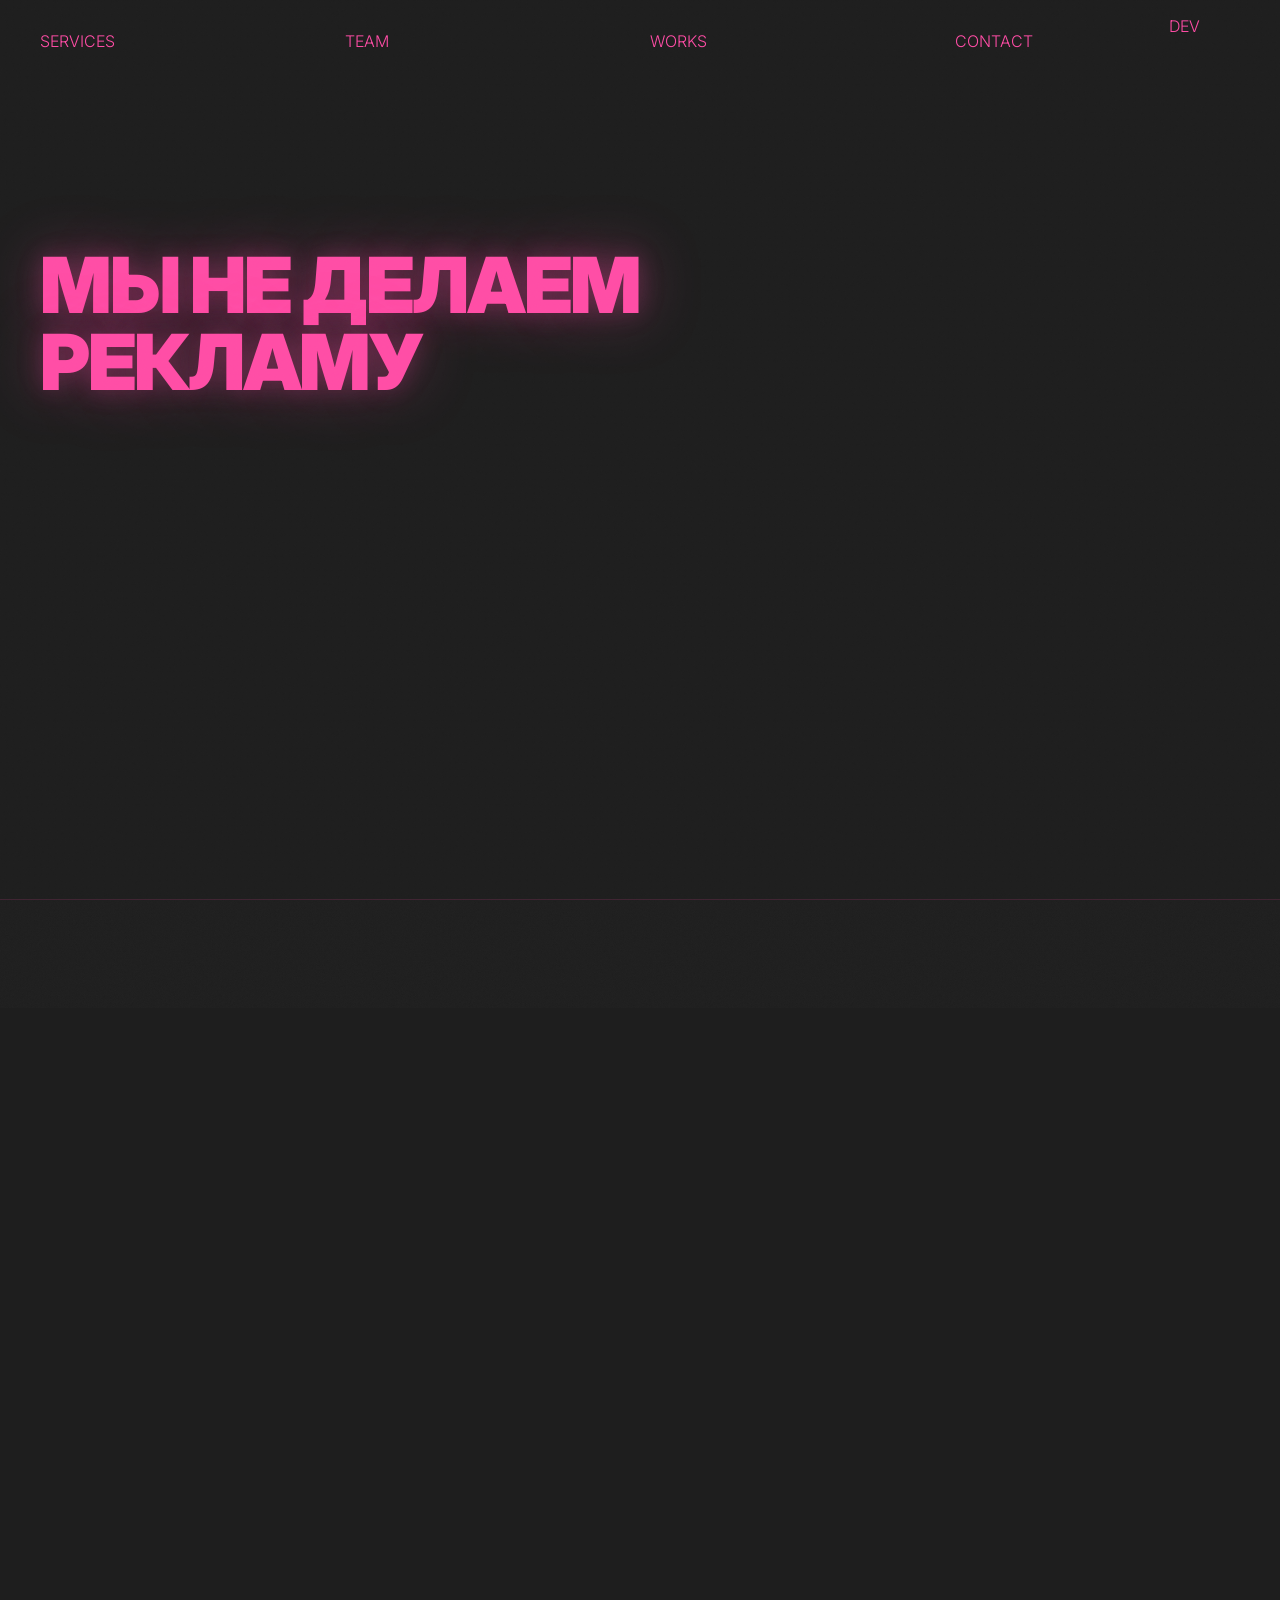
==== landing_ver1.html @ 3975110a "Create landing_ver1.html" ====
<!DOCTYPE html><html lang="ru"><head><meta charset="UTF-8"><meta name="viewport" content="width=device-width,initial-scale=1"><title>Студия — стратегия и креатив</title><link href="https://fonts.googleapis.com/css2?family=Inter:wght@300;400;500;600;700;800;900&display=swap&subset=cyrillic" rel="stylesheet"><style>*,:before,:after{box-sizing:border-box;margin:0;padding:0}:root{--bg:#1e1e1e;--text:#ff4da6;--muted3:rgba(255,77,166,.4);--line:rgba(255,77,166,.15);--glow:0 0 24px rgba(255,77,166,.25),0 0 60px rgba(255,77,166,.35);--g:20px;--fx:40px;--ft:64px;--fb:28px;--nt:20px;--nh:44px;--ease:cubic-bezier(.22,1,.36,1);--ease-soft:cubic-bezier(.16,1,.3,1);--sec:transform .7s var(--ease);--tr-reveal:opacity .5s ease,transform .8s var(--ease-soft);--tr-fade:opacity .24s ease,visibility .24s ease;--font-ui:300 12pt/1.2 Inter,sans-serif;--font-card-title:800 24px/1.2 Inter,sans-serif;--font-case-title:800 24px/1.2 Inter,sans-serif;--font-copy:300 12pt/1.2 Inter,sans-serif;--font-copy-small:300 10pt/1.2 Inter,sans-serif;--font-section:900 63px/1 Inter,sans-serif;--font-hero:900 58pt/1 Inter,sans-serif;--panel-pad-x:16px;--panel-pad-y:16px;--case-cta-gap:12px;--title-copy-gap:20px;--eyebrow-title-gap:10px;--master-top:120px}html,body{height:100%;background:var(--bg);color:var(--text);font-family:Inter,sans-serif;letter-spacing:-.01em;user-select:none;overflow:hidden;position:relative}a,button{color:inherit}button{cursor:pointer;appearance:none;-webkit-appearance:none;background:none;border:0;outline:0}button:focus,button:focus-visible,button::-moz-focus-inner{outline:0;border:0}body:before,body:after{content:"";position:fixed;inset:-12%;pointer-events:none}body:before{z-index:1;opacity:.2;mix-blend-mode:soft-light;background:url("data:image/svg+xml,%3Csvg xmlns='http://www.w3.org/2000/svg' width='320' height='320'%3E%3Cfilter id='n'%3E%3CfeTurbulence type='fractalNoise' baseFrequency='0.95' numOctaves='5' seed='7' stitchTiles='stitch'/%3E%3CfeColorMatrix type='saturate' values='0'/%3E%3CfeComponentTransfer%3E%3CfeFuncA type='table' tableValues='0 0.12'/%3E%3C/feComponentTransfer%3E%3C/filter%3E%3Crect width='100%25' height='100%25' filter='url(%23n)'/%3E%3C/svg%3E") 0/240px 240px;animation:ga 7s steps(9) infinite}body:after{z-index:2;opacity:.08;mix-blend-mode:screen;background:url("data:image/svg+xml,%3Csvg xmlns='http://www.w3.org/2000/svg' width='280' height='280'%3E%3Cfilter id='n2'%3E%3CfeTurbulence type='turbulence' baseFrequency='0.55' numOctaves='2' seed='13' stitchTiles='stitch'/%3E%3CfeColorMatrix type='saturate' values='0'/%3E%3CfeComponentTransfer%3E%3CfeFuncA type='table' tableValues='0 0.08'/%3E%3C/feComponentTransfer%3E%3C/filter%3E%3Crect width='100%25' height='100%25' filter='url(%23n2)'/%3E%3C/svg%3E") 0/360px 360px;animation:gb 11s steps(7) infinite reverse}@keyframes ga{0%,100%{transform:translate3d(0,0,0)}20%{transform:translate3d(-2%,-3%,0)}40%{transform:translate3d(3%,2%,0)}60%{transform:translate3d(-4%,3%,0)}80%{transform:translate3d(2%,-2%,0)}}@keyframes gb{0%,100%{transform:translate3d(0,0,0)}25%{transform:translate3d(4%,-1%,0)}50%{transform:translate3d(-3%,3%,0)}75%{transform:translate3d(2%,-4%,0)}}@keyframes mr{0%{transform:translate3d(var(--stack-offset,0),-50%,0);opacity:0}18%,100%{opacity:1}100%{transform:translate3d(0,-50%,0)}}@keyframes ba{0%,100%{opacity:1}50%{opacity:.35}}@keyframes bb{0%,100%{opacity:1}40%{opacity:.2}70%{opacity:.6}}#w{will-change:transform;transition:var(--sec)}.section{height:100vh;overflow:hidden;position:relative;border-bottom:1px solid var(--line)}.container{height:100%;padding:0 var(--fx);position:relative;z-index:3;max-width:1440px;margin:auto}.section-grid,nav,.menu__inner,.case-stage__frame,.master-grid,.cases-grid,.dev-cols,.dev-rows{display:grid}.section-grid,nav,.menu__inner,.case-stage__frame,.master-grid,.cases-grid,.dev-cols{grid-template-columns:repeat(12,minmax(0,1fr));column-gap:var(--g)}.case-stage__frame{grid-template-rows:repeat(4,minmax(0,1fr));row-gap:var(--g)}.master-grid,.cases-grid,.dev-rows{grid-template-rows:repeat(4,minmax(0,1fr));row-gap:var(--g)}.master-grid{align-content:stretch;padding-top:var(--master-top);padding-bottom:var(--fb)}.grid-anchor-start{grid-column:1/span 3;justify-self:start;align-self:start}.section-shell{min-height:100%}.td-1{transition-delay:.07s}.td-2{transition-delay:.14s}.td-3{transition-delay:.21s}.td-4{transition-delay:.05s}.td-5{transition-delay:.1s}.ui-hidden{opacity:0!important;pointer-events:none!important}.card,.case-stat{display:flex;flex-direction:column}.fu{opacity:0;transform:translateY(22px);transition:opacity .45s,transform .45s}.fu.on{opacity:1;transform:none}nav,.menu{position:fixed;top:var(--nt);left:50%;transform:translateX(-50%);width:min(calc(100% - 2*var(--fx)),calc(1440px - 2*var(--fx)));transition:var(--tr-fade)}nav{z-index:100;align-items:center;pointer-events:none}nav>*{pointer-events:auto}.nav-action{grid-column:10/span 3;justify-self:end;display:flex;align-items:center;justify-content:flex-end;min-width:0;height:var(--nh);text-align:right;font:var(--font-ui);white-space:nowrap}.nav-action.is-icon{width:20px;justify-content:center}.nav-action svg{width:20px;height:20px;stroke:currentColor;stroke-width:2;fill:none;display:block}#dev-toggle{position:fixed;right:var(--fx);bottom:var(--fb);z-index:120;font:var(--font-ui)}.menu{height:var(--nh);z-index:95;pointer-events:none}body.nav-hidden .menu{opacity:0;visibility:hidden;pointer-events:none}.menu__inner{position:relative;height:100%;width:100%;pointer-events:none;overflow:hidden}.menu__mask{position:absolute;top:50%;height:calc(var(--nh) + 8px);transform:translateY(-50%);background:var(--bg);pointer-events:none;opacity:0;z-index:4;transition:opacity .18s}.menu.is-animating .menu__mask{opacity:1}.menu__item{position:absolute;top:50%;transform:translate3d(0,-50%,0);opacity:0;will-change:transform,opacity;pointer-events:auto;text-transform:uppercase;text-decoration:none;transition:opacity .2s;z-index:1;font:var(--font-ui);font-weight:300;white-space:nowrap}.menu__item:first-child{z-index:5}.menu__item:hover,.nav-action:hover,.brief-inline__link:hover{opacity:.7}.menu.is-idle .menu__item{opacity:1}.menu.is-animating .menu__item{animation:mr var(--menu-total,900ms) var(--ease-soft) both;animation-delay:var(--menu-delay,0ms)}.dev-frame{position:absolute;inset:var(--master-top) var(--fx) var(--fb);pointer-events:none;z-index:8}.dev-cols,.dev-rows{position:absolute;inset:0}.dev-cols>div,.dev-rows>div{position:relative}.dev-cols>div{border-inline:1px solid rgba(255,255,255,.34);background:rgba(255,255,255,.04)}.dev-rows>div{border-block:1px solid rgba(255,255,255,.34);background:rgba(255,255,255,.03)}.dev-cols>div:before,.dev-rows>div:before{position:absolute;left:6px;top:6px;font:10px/1 Inter,sans-serif;color:rgba(255,255,255,.82)}.dev-cols>div:before{content:attr(data-i)}.dev-rows>div:before{content:attr(data-r)}body:not(.dev-on) .dev-frame{display:none}.case-stage .dev-frame{inset:0;z-index:5}.hero-grid{height:100%}.hero-anchor,.hero-copy-slot,.hero-title-layer,.hero-title-stack,.hero-fly{display:grid;grid-template-columns:minmax(0,1fr);grid-template-rows:minmax(0,1fr);align-items:start;justify-items:start;width:100%;max-width:100%;margin:0;padding:0}.hero-anchor{grid-column:1/span 3;grid-row:2;place-self:start stretch;height:100%}.hero-copy-slot{grid-column:1/span 6;grid-row:3;place-self:start stretch;height:100%}.hero-title-layer,.hero-title-stack,.hero-fly{position:relative}.hero-title-layer,.hero-title-stack{pointer-events:none}.hero-title{position:absolute;top:0;left:0;width:max-content;margin:0;translate:0;font:var(--font-hero);letter-spacing:-.03em;text-shadow:var(--glow);white-space:nowrap;text-align:left;will-change:transform,opacity;transition:opacity .42s,transform .7s var(--ease-soft)}
.hero-title.off,.hero-title.hide{opacity:0;pointer-events:none}.hero-title.hide{visibility:hidden}.hero-inline-wrap{display:inline-flex;align-items:baseline;gap:.22em;white-space:nowrap}#h-loop{letter-spacing:.03em;opacity:0;transition:opacity .28s}#h-loop.on{opacity:1}.hero-fly{opacity:0;transition:opacity .45s}.hero-copy,.card-desc,.brief-inline,.contact-text{font:var(--font-copy);line-height:1.2;color:var(--text)}.hero-copy,.card-desc,.brief-inline,.contact-text,.case-cat,.case-brand,.case-card__cta,.case-col__title,.case-col__text,.case-stat__value,.case-stat__label{display:block}.hero-copy{text-align:left}.services-grid{display:contents}.services-label,.contact-title{font:var(--font-section);line-height:1;letter-spacing:-.03em;text-transform:uppercase;color:var(--text)}.hero-title,.services-label,.contact-title,.card-title,.case-cat,.case-brand,.case-title,.case-card__cta,.case-col__title,.case-col__text,.case-stat__value,.case-stat__label{display:block;line-height:1;margin:0}.hero-inline-wrap,#h-loop,.brief-inline__link{display:inline-block}.heading,.trim-inter{font-family:'Inter',sans-serif;display:block}.heading{line-height:1}.trim-inter{line-height:inherit}@supports (text-box-trim: trim-start){.heading,.trim-inter{text-box-trim:trim-start;text-box-edge:cap alphabetic}}.services-label{grid-row:2;align-self:start;justify-self:start}.card{gap:0}.card-title{font:var(--font-card-title);color:var(--text)}.service-card .card-title{white-space:nowrap;margin-bottom:var(--title-copy-gap)}.service-card--left{grid-column:7/span 3}.service-card--right{grid-column:10/span 3}.service-card--row-2,.team-card--row-2{grid-row:2;align-self:stretch;justify-self:stretch;min-height:0}.team-card--row-2{grid-column:auto}.service-card--row-3,.team-card--row-3{grid-row:3;align-self:start;justify-self:start;min-height:0}.team-photo-placeholder{width:100%;height:100%;border:1px solid var(--line);background:rgba(255,77,166,.06)}.clients-grid{grid-column:7/span 6;grid-row:2/span 2;display:grid;grid-template-columns:repeat(6,1fr);grid-template-rows:repeat(2,1fr);gap:var(--g)}.clients-grid>div{border:1px solid var(--line);background:rgba(255,77,166,.06);display:flex;align-items:center;justify-content:center}.cases-grid{display:contents}.case-card{display:flex;flex-direction:column;align-self:stretch;justify-self:stretch;min-height:0;padding:var(--panel-pad-y) var(--panel-pad-x);border:1px solid var(--text);background:transparent;box-sizing:border-box;transition:opacity .28s,filter .28s,transform .42s var(--ease)}.case-card[data-case-index="0"]{grid-column:7/span 3;grid-row:1/span 2}.case-card[data-case-index="1"]{grid-column:10/span 3;grid-row:1/span 2}.case-card[data-case-index="2"]{grid-column:7/span 3;grid-row:3/span 2}.case-card[data-case-index="3"]{grid-column:10/span 3;grid-row:3/span 2}.cases-grid.case-focus-active .case-card{opacity:0;pointer-events:none}.cases-grid.case-focus-active .case-card.is-active{opacity:1;pointer-events:auto;z-index:4}.cases-grid:not(.case-focus-active):hover .case-card{opacity:.28;filter:saturate(.45) brightness(.7)}.cases-grid:not(.case-focus-active) .case-card:hover{opacity:1!important;filter:none!important}.case-cat{margin:0;font-size:10px;color:var(--muted3);letter-spacing:.1em;text-transform:uppercase}.case-brand{margin:0;font-size:18px;font-weight:300;line-height:1.2}.case-title,.case-stat__value{font:var(--font-case-title)}
.case-title{margin:0}.team-member .case-cat{margin-bottom:var(--eyebrow-title-gap)}.team-member .card-title{margin-bottom:var(--title-copy-gap)}.case-card .case-cat{margin-bottom:var(--eyebrow-title-gap)}.case-card .case-brand{margin-bottom:var(--title-copy-gap)}.case-stage__meta .case-brand{margin-bottom:var(--title-copy-gap)}.case-card .case-title{margin-bottom:0}.case-stage__meta .case-title{margin-bottom:0}.contact-grid{height:100%;align-content:stretch;align-items:start}.contact-title{grid-row:2;margin-bottom:28px;text-shadow:var(--glow);line-height:1}.brief-inline,.contact-text{grid-column:7/span 3;align-self:start;justify-self:start;max-width:620px}.brief-inline{grid-row:2;margin-bottom:22px}.contact-text{grid-row:3;margin-bottom:36px}.brief-inline__link{font-weight:600;text-decoration:underline;text-underline-offset:4px;text-decoration-thickness:2px;display:inline-block}.brief-inline__link--a{animation:ba 1.4s infinite}.brief-inline__link--b{animation:bb 1.9s infinite}#contact-loop{display:inline-block;min-width:10ch}.case-stage{position:fixed;inset:0;z-index:230;opacity:0;pointer-events:none;transition:opacity .42s}.case-stage.open~#w,.case-stage.open~nav,.case-stage.open~.menu{opacity:0;pointer-events:none}.case-stage.open{opacity:1;pointer-events:auto}.case-stage__blur{position:absolute;inset:0;background:rgba(30,30,30,.92);backdrop-filter:blur(10px)}.case-stage__frame{position:absolute;top:var(--master-top);bottom:var(--fb);left:50%;transform:translateX(-50%);width:min(calc(100% - 2*var(--fx)),calc(1440px - 2*var(--fx)));align-content:start}.case-stage__close{grid-column:12/span 1;grid-row:1;justify-self:end;align-self:start;position:relative;z-index:3;width:32px;height:32px;display:flex;align-items:center;justify-content:center;opacity:.8}.case-stage__close:before,.case-stage__close:after,.case-stage__media:before,.case-stage__media:after{content:"";position:absolute}.case-stage__close:before,.case-stage__close:after{width:18px;height:1.5px;background:currentColor;border-radius:999px}.case-stage__close:before{transform:rotate(45deg)}.case-stage__close:after{transform:rotate(-45deg)}.case-stage__close:hover{opacity:1}.case-stage__lead{display:contents}.case-stage__meta{display:flex;flex-direction:column;grid-column:1/span 6;grid-row:1;align-self:start;justify-self:start;max-width:100%;padding-right:var(--panel-pad-x);gap:0}.case-stage__meta .case-cat,.case-stage__meta .case-brand,.case-stage__meta .case-title{margin:0}.case-stage__meta .case-cat{margin-bottom:var(--eyebrow-title-gap)}.case-stage__meta .case-brand{margin-bottom:var(--title-copy-gap)}.case-stage__meta .case-title{max-width:100%;overflow:visible}.case-stage__detail,.case-stage__stats,.case-stage__media{opacity:0;transform:translate3d(0,20px,0)}.case-stage__detail{grid-column:1/span 6;grid-row:2/span 2;align-self:start;margin-top:0;display:contents;transition:var(--tr-reveal);transition-delay:.22s}.case-col{display:grid;grid-template-columns:minmax(0,1fr);row-gap:var(--title-copy-gap);align-self:start;justify-self:start;min-width:0;padding-right:var(--panel-pad-x)}.case-col[data-slot="narrow-1"]{grid-column:1/span 3;grid-row:2}.case-col[data-slot="narrow-2"]{grid-column:4/span 3;grid-row:2}.case-col[data-slot="wide"]{grid-column:1/span 6;grid-row:3}.case-col__title{font:var(--font-ui);font-weight:300;line-height:1.2;letter-spacing:0;text-transform:none}.case-col__text{font:var(--font-copy-small);min-width:0;max-width:100%;overflow-wrap:anywhere;word-break:normal}.case-col__title,.case-col__text,.case-stat__label{color:var(--text)}.case-stage__stats{grid-column:1/span 6;grid-row:4;align-self:start;margin-top:12px;display:contents;transition:var(--tr-reveal);transition-delay:.32s}.case-stat:nth-child(1){grid-column:1/span 1;grid-row:4}.case-stat:nth-child(2){grid-column:2/span 1;grid-row:4}.case-stat:nth-child(3){grid-column:4/span 1;grid-row:4}.case-stat:nth-child(4){grid-column:5/span 1;grid-row:4}.case-stat{gap:var(--title-copy-gap);align-self:start;justify-self:start;padding-right:var(--panel-pad-x)}.case-stat__label{font:var(--font-copy-small);text-transform:none}.case-stage__media{grid-column:8/span 5;grid-row:1/span 4;min-height:calc((100vh - var(--ft) - var(--fb))*.5);max-height:calc((100vh - var(--ft) - var(--fb))*.5);display:flex;align-items:center;justify-content:center;align-self:start;transition:opacity .5s ease .26s,transform .8s var(--ease-soft) .26s;position:relative}.case-stage.no-media .case-stage__media{display:none}.case-stage.no-media .case-stage__meta,.case-stage.no-media .case-stage__detail,.case-stage.no-media .case-stage__stats{grid-column:1/span 8}.case-stage.no-stats .case-stage__stats{display:none}.case-stage.no-media.no-stats .case-stage__detail{display:grid;grid-column:1/span 8;grid-row:2/span 3;grid-template-columns:repeat(2,minmax(0,1fr));grid-auto-rows:min-content;column-gap:var(--g);row-gap:var(--g);align-content:start}.case-stage.no-media.no-stats .case-col{padding-right:0}.case-stage.no-media.no-stats .case-col[data-slot="narrow-1"]{grid-column:1;grid-row:1}.case-stage.no-media.no-stats .case-col[data-slot="narrow-2"]{grid-column:2;grid-row:1}.case-stage.no-media.no-stats .case-col[data-slot="wide"]{grid-column:1/span 2;grid-row:2}.case-stage__media:before,.case-stage__media:after{top:0;bottom:0;width:1px;background:var(--line)}.case-stage__media:before{left:0}.case-stage__media:after{right:0}.case-stage.open .case-stage__detail,.case-stage.open .case-stage__stats,.case-stage.open .case-stage__media{opacity:1;transform:none}</style></head><body><nav><button class="nav-action is-icon" id="btn-cases" type="button"></button><button id="dev-toggle" type="button">DEV</button></nav><div class="menu" id="menu-overlay" aria-label="Навигация"><div class="menu__inner"><button class="menu__item" data-target="s1" type="button">services</button><button class="menu__item" data-target="s1-5" type="button">team</button><button class="menu__item" data-target="s2" type="button">works</button><button class="menu__item" data-target="s3" type="button">contact</button><div class="menu__mask" aria-hidden="true"></div></div></div><div id="w"><section class="section" id="s0"><div class="container master-grid hero-grid"><div class="hero-anchor grid-anchor-start"><div class="hero-title-layer"><div class="hero-title-stack"><h1 class="hero-title heading" id="h-a">МЫ НЕ ДЕЛАЕМ<br>РЕКЛАМУ</h1><h1 class="hero-title heading hide" id="h-b">МЫ СОЗДАЕМ<br><span class="hero-inline-wrap">ЖЕЛАНИЕ <span id="h-loop"></span></span></h1></div></div></div><div class="hero-copy-slot grid-anchor-start"><div class="hero-fly" data-fly><p class="hero-copy trim-inter">Мы коммьюнити экспертов, помогающее<br>топовым российским и&nbsp;международным брендам<br>создавать эффективную и&nbsp;заметную коммуникацию в&nbsp;digital</p></div></div></div></section><section class="section" id="s1"><div class="container master-grid section-shell"><div class="services-grid section-grid"><div class="services-label heading grid-anchor-start fu">SERVICES</div><div class="card service-card service-card--left service-card--row-2 fu"><div class="card-title heading">СТРАТЕГИЯ</div><div class="card-desc trim-inter">Аналитика, тактические решения, коммуникационные, креативные, IMM&nbsp;и&nbsp;SMM стратегии</div></div><div class="card service-card service-card--right service-card--row-2 fu td-1"><div class="card-title heading">КРЕАТИВ</div><div class="card-desc trim-inter">Big idea, креативные рамки, концепты виральных роликов и&nbsp;идеи спецпроектов.</div></div><div class="card service-card service-card--left service-card--row-3 fu td-2"><div class="card-title heading">КОМАНДА</div><div class="card-desc trim-inter">Быстро соберем проектную аутсорс-команду для реализации кампании от&nbsp;подбора блогеров до&nbsp;post-campaign аналитики</div></div><div class="card service-card service-card--right service-card--row-3 fu td-3"><div class="card-title heading">DIGITAL 360°</div><div class="card-desc trim-inter">Разрабатываем полноценные кампании от&nbsp;аналитики и&nbsp;стратегии до&nbsp;креатива и&nbsp;шагов по&nbsp;реализации</div></div></div></div></section><section class="section" id="s1-2"><div class="container master-grid section-shell"><div class="services-grid section-grid"><div class="services-label heading grid-anchor-start fu">CLIENTS</div><div class="clients-grid fu"><div></div><div></div><div></div><div></div><div></div><div></div><div></div><div></div><div></div><div></div><div></div><div></div></div></div></div></section><section class="section" id="s1-5"><div class="container master-grid section-shell"><div class="services-grid section-grid"><div class="services-label heading grid-anchor-start fu">TEAM</div><div class="card service-card service-card--left team-card--row-2 fu" style="grid-column:7/span 2"><div class="team-photo-placeholder" aria-hidden="true"></div></div><div class="card service-card service-card--right team-card--row-2 fu td-1" style="grid-column:9/span 2;grid-row:3"><div class="team-photo-placeholder" aria-hidden="true"></div></div><div class="card service-card service-card--left team-member team-card--row-3 fu td-2"><div class="case-cat trim-inter">стратег</div><div class="card-title heading">ДМИТРИЙ<br>БАННИКОВ</div><div class="card-desc trim-inter">11&nbsp;лет опыта в&nbsp;digital</div></div><div class="card service-card service-card--right team-member team-card--row-3 fu td-3"><div class="case-cat trim-inter">креатор</div><div class="card-title heading">ГЛЕБ<br>ЯНКОВСКИЙ</div><div class="card-desc trim-inter">9&nbsp;лет опыта в&nbsp;digital</div></div><p class="contact-text trim-inter grid-anchor-start fu td-4" style="grid-column:7/span 3;grid-row:4;margin-bottom:0">Мы базируемся в&nbsp;Буэнос-Айресе −6&nbsp;часов от&nbsp;Москвы, идеальный вариант для решений нужных вчера</p><p class="contact-text trim-inter fu td-5" style="grid-column:10/span 3;grid-row:4;margin-bottom:0">Мы работаем пока вы спите!</p></div></div></section><section class="section" id="s2"><div class="container master-grid section-shell"><div class="services-grid section-grid"><div class="services-label heading grid-anchor-start fu">WORKS</div></div><div class="cases-grid" id="cases-grid"><article class="case-card fu" data-case-index="0"><div class="case-cat trim-inter">Special project</div><div class="case-brand trim-inter">билайн</div><div class="case-title heading">Это вышка</div></article><article class="case-card fu td-1" data-case-index="1"><div class="case-cat trim-inter">Special project</div><div class="case-brand trim-inter">билайн</div><div class="case-title heading">Кибербитва с&nbsp;мошенниками</div></article><article class="case-card fu td-2" data-case-index="2"><div class="case-cat trim-inter">Креатив</div><div class="case-brand trim-inter">Лэтуаль</div><div class="case-title heading">Как не уработаться в&nbsp;декабре с&nbsp;Прохором Шаляпиным?</div></article><article class="case-card fu td-3" data-case-index="3"><div class="case-cat trim-inter">Influencer marketing</div><div class="case-brand trim-inter">Burger King</div><div class="case-title heading">Атака титанов</div></article></div></div></section><section class="section" id="s3" data-nav-icon="back"><div class="container master-grid contact-grid"><h1 class="contact-title heading grid-anchor-start fu">ДАВАЙТЕ СДЕЛАЕМ<br><span id="contact-loop">СТРАТЕГИЮ</span> ВМЕСТЕ</h1><p class="brief-inline trim-inter grid-anchor-start fu td-4">Присылайте свой&nbsp;бриф <a href="https://t.me/raketa3000" target="_blank" rel="noopener noreferrer" class="brief-inline__link brief-inline__link--a">Глебу</a> или <a href="https://t.me/overall_0k" target="_blank" rel="noopener noreferrer" class="brief-inline__link brief-inline__link--b">Диме</a></p></div></section></div><div class="case-stage" id="case-stage" aria-hidden="true"><div class="case-stage__blur"></div><div class="case-stage__frame"><button class="case-stage__close" id="case-stage-close" type="button" aria-label="Закрыть кейс"></button><div class="case-stage__lead"><div class="case-stage__meta"><div class="case-cat" id="cs-cat"></div><div class="case-brand" id="cs-brand"></div><div class="case-title heading" id="cs-title"></div></div></div><div class="case-stage__detail" id="case-stage-detail"></div><div class="case-stage__stats" id="case-stage-stats"></div><div class="case-stage__media"></div><div class="dev-frame"><div class="dev-cols"><div data-i="1"></div><div data-i="2"></div><div data-i="3"></div><div data-i="4"></div><div data-i="5"></div><div data-i="6"></div><div data-i="7"></div><div data-i="8"></div><div data-i="9"></div><div data-i="10"></div><div data-i="11"></div><div data-i="12"></div></div><div class="dev-rows"><div data-r="1"></div><div data-r="2"></div><div data-r="3"></div><div data-r="4"></div></div></div></div></div><script>(()=>{addEventListener('DOMContentLoaded',()=>{const D={cases:[{cat:'Special project',brand:'билайн',title:'Это вышка',detail:{context:'',task:'Прокачать атрибут «качество связи», выстроить знание о&nbsp;нём среди целевой аудитории и&nbsp;сформировать образ бренда билайн как удобного мобильного оператора.',insight:'Пользователи воспринимают связь как данность, но&nbsp;не&nbsp;задумываются, сколько вызовов за&nbsp;этим стоит.',solution:'билайн запустил научно-популярный мини-сериал «Это вышка!» — три выпуска, снятые в&nbsp;Москве, Санкт-Петербурге и&nbsp;Калининграде с&nbsp;блогером Яном Топлесом, который вместе с&nbsp;экспертами бренда раскрыл тайны мобильной связи: как работают базовые станции, как сигнал находит пользователей даже в&nbsp;сложных городских условиях и&nbsp;как сами вышки получают интернет.'},stats:[['17K',['SITE','VISITS']],['1M',['MEDIA','VIEWS']],['15M',['VK','VIEWS']],['5.52%',['ER']]]},{cat:'Special project',brand:'билайн',title:'Кибербитва с мошенниками',detail:{task:'Сформировать образ билайна как безопасного оператора и донести ключевое сообщение продукта «Моя Безопасность» — виртуальный помощник предупреждает о нежелательных звонках прямо на экране смартфона, блокирует спам и даже сам отвечает на звонки.',insight:'В нашу жизнь пришло новое поколение преступников: они используют современные технологии для мошеннических схем и&nbsp;покушаются на безопасность наших близких, которые часто не&nbsp;знают, как дать им отпор.',solution:'Мы вместе с&nbsp;билайном выпустили ролик на канале true-crime инфлюенсера и&nbsp;журналистки Саши Сулим. В выпуске пострадавшие от&nbsp;кибермошенников поделились своими историями, а&nbsp;эксперты разобрали основные схемы и&nbsp;триггеры. Клинический психолог Евгения Смоленская объяснила поведение жертв, а&nbsp;директор по&nbsp;фроду билайна рассказал о&nbsp;природе мошенничества и&nbsp;способах защиты с&nbsp;помощью сервиса «Моя Безопасность».'},stats:[['750K',['TOTAL','VIEWS']],['+5.5',['SAFETY','ATTRIBUTE']],['+18%',['CUSTOMER','BASE']],['6K',['TOTAL','COMMENTS']]]},{cat:'Креатив',brand:'Лэтуаль',title:'Как не уработаться в декабре с Прохором Шаляпиным?',detail:{context:'В предверии нового года бренд заключил контракт с Прохором Шаляпиным.',task:'Разработать серию концептов коротких виральных роликов для TikTok-аккаунта бренда с&nbsp;Прохором Шаляпиным в&nbsp;главной роли.',insight:'',solution:'За 1 день мы написали более 10 идей роликов, которые клиент позитивно принял и&nbsp;согласовал без правок. За 8 часов съемочного дня продакшн отснял практически все концепции, после чего лучшие ролики были переданы SMM-команде бренда для размещения в&nbsp;TikTok.'},stats:[]},{cat:'Influencer marketing',brand:'Burger King',title:'Атака титанов',media:false,detail:{context:'Рынок фастфуда для молодёжи насыщен трендами, и Burger King испытывал стагнацию по ключевым метрикам: узнаваемость и предпочтение бренда не росли, спонтанное знание бренда уступало конкурентам. Бренду важно было закрепиться как «модному» и актуальному атрибуту современной жизни для молодой аудитории.',task:'Сформулировать стратегию присутствия бренда через инфлюенсеров так, чтобы поднять интерес и вовлеченность аудитории, увеличить потребление в ресторанах и привлечь новых пользователей мобильного приложения.',insight:'Молодая аудитория сегодня ищет счастья в самореализации, независимости и принадлежности к сообществу. Она активно боится упустить важное (FOMO) и стремится быть в курсе трендов. Бренду было важно «подсветить» этот страх упущенной радости и предложить свое решение – сделать культовый Воппер частью её счастья.',solution:'Burger King решил позиционировать себя как союзника молодёжи в её поисках счастья и самовыражения. Основная идея – превратить «Атаку Титанов» в образный мост между продуктом и миром интересов аудитории. Мы выбрали формат коллаборации с культовым аниме и вовлекли блогеров, чтобы пересказать манифест счастья через призму «культового Воппера»: он превращается в «атрибут полного счастья» и символ неординарного удовольствия. Это позволяет изменить восприятие бренда – уже не просто закусочная, а элемент молодежной культуры. В результате мы акцентировали внимание на чувстве «быть в тренде» и «не упустить свое удовольствие», буквально усилив мысль, что счастлив тот, у кого в руках Воппер.'},stats:[]}],sec:{hero:'s0',services:'s1',team:'s1-5',cases:'s2',contact:'s3'},heroWords:['ПРОБОВАТЬ','СМОТРЕТЬ','ИСКАТЬ','ПОКУПАТЬ'],contactWords:['СТРАТЕГИЮ','КРЕАТИВ','ПРОЕКТ','КАМПАНИЮ'],glyphs:'АБВГДЕЖЗИЙКЛМНОПРСТУФХЦЧШЩЪЫЬЭЮЯABCDEFGHIJKLMNOPQRSTUVWXYZ0123456789@#$%&?!+=',reveal:{s0:100,s1:80,'s1-2':80,'s1-5':80,s2:80,s3:110},heroIntroDelayMs:1600,heroLoopStartDelayMs:2000,scrambleMs:1100,stepMs:60,loopMs:1750,transitionMs:750,menuAnimationMs:900,sectionLock:650,backIcon:'<svg viewBox="0 0 24 24" aria-hidden="true"><path d="M3 12a9 9 0 1 0 3-6.7"/><path d="M3 3v6h6"/></svg>'},$=(s,r=document)=>r.querySelector(s),$$=(s,r=document)=>[...r.querySelectorAll(s)],E={body:document.body,root:document.documentElement,w:$('#w'),secs:$$('.section'),nav:$('nav'),menu:$('#menu-overlay'),menuIn:$('.menu__inner'),menuItems:$$('.menu__item'),menuMask:$('.menu__mask'),btn:$('#btn-cases'),dev:$('#dev-toggle'),heroA:$('#h-a'),heroB:$('#h-b'),heroLoop:$('#h-loop'),heroFly:$$('[data-fly]'),contactLoop:$('#contact-loop'),heroStage:$('.hero-anchor'),heroStack:$('.hero-title-stack'),cards:$$('.case-card'),grid:$('#cases-grid'),stage:$('#case-stage'),close:$('#case-stage-close'),detail:$('#case-stage-detail'),stats:$('#case-stage-stats'),cat:$('#cs-cat'),brand:$('#cs-brand'),title:$('#cs-title')};if(!E.w||!E.secs.length)return console.error('Initialization aborted');const nbsp=s=>s.split(' ').map((w,i,a)=>i<a.length-1&&['с','в','и','на','по','о','к','у','за','не'].includes(w.toLowerCase())?w+' ':w).join(' '),T={},S={i:0,busy:0,wheel:0,contactWord:0,seen:new Set,heroMenuPlayed:0,heroLoopStarted:0,activeCase:null},ids=E.secs.map(s=>s.id),curr=()=>ids[S.i],sec=()=>E.secs[S.i],txt=(el,v)=>el&&(el.textContent=v),cls=(el,c,on)=>el&&el.classList.toggle(c,on),clear=(k,i)=>{(i?clearInterval:clearTimeout)(T[k]);T[k]=null},css=()=>getComputedStyle(E.root),rectLeft=el=>el?.getBoundingClientRect?.().left||0,scramble=(el,target,key)=>{if(!el)return;clear(key,1);const arr=[...target].map((_,i)=>i).filter(i=>target[i]!==' ');for(let i=arr.length-1;i>0;i--){const j=Math.floor(Math.random()*(i+1));[arr[i],arr[j]]=[arr[j],arr[i]]}const frames=Math.max(10,Math.floor(D.scrambleMs/D.stepMs)),shown=new Set;let frame=0;T[key]=setInterval(()=>{frame++;for(let k=0;k<Math.floor(frame/frames*arr.length);k++)shown.add(arr[k]);txt(el,[...target].map((ch,i)=>ch===' '?' ':shown.has(i)?target[i]:D.glyphs[Math.floor(Math.random()*D.glyphs.length)]).join(''));if(frame>=frames){clear(key,1);txt(el,target)}},D.stepMs)},resetHero=()=>{S.heroLoopStarted=0;['heroLoop','heroScramble','heroIntro','heroSecondLine'].forEach((k,i)=>clear(k,i<2));E.heroA?.classList.remove('off','hide');if(E.heroB){E.heroB.classList.remove('off','hide');E.heroB.classList.add('hide')}if(E.heroLoop){E.heroLoop.classList.remove('on');txt(E.heroLoop,'')}E.heroFly.forEach(el=>el.style.opacity='0')},startHeroLoop=()=>{if(!E.heroLoop||S.heroLoopStarted)return;S.heroLoopStarted=1;cls(E.heroLoop,'on',1);let i=0;scramble(E.heroLoop,D.heroWords[i],'heroScramble');clear('heroLoop',1);T.heroLoop=setInterval(()=>scramble(E.heroLoop,D.heroWords[i=(i+1)%D.heroWords.length],'heroScramble'),D.loopMs)},scheduleHero=()=>{clear('heroIntro');clear('heroSecondLine');if(curr()!==D.sec.hero)return;T.heroIntro=setTimeout(()=>curr()===D.sec.hero&&(cls(E.heroA,'off',1),cls(E.heroB,'hide',0)),D.heroIntroDelayMs);T.heroSecondLine=setTimeout(()=>{if(curr()!==D.sec.hero)return;startHeroLoop();E.heroFly.forEach(el=>el.style.opacity='1')},D.heroLoopStartDelayMs)},setMenu=stacked=>{if(!E.menu||!E.menuIn||E.menuItems.length!==4)return;const r=E.menuIn.getBoundingClientRect(),gap=parseFloat(css().getPropertyValue('--g'))||20,col=(r.width-11*gap)/12,left=n=>Math.max(0,(n-1)*(col+gap)),lefts=[1,4,7,10].map(left),anchor=Math.max(0,Math.min(lefts[0],r.width-E.menuItems[0].offsetWidth)),offsets=[0,...lefts.slice(1).map(v=>anchor-v)];E.menuItems.forEach((item,i)=>{item.style.left=Math.max(0,Math.min(lefts[i],r.width-item.offsetWidth))+'px';item.style.setProperty('--stack-offset',(stacked?offsets[i]:0)+'px');item.style.setProperty('--menu-delay','0ms');item.style.setProperty('--menu-total',D.menuAnimationMs+'ms')});if(E.menuMask){E.menuMask.style.left=anchor+'px';E.menuMask.style.width=E.menuItems[0].offsetWidth+'px'}},updateMaster=()=>{const hero=$('#s0'),btn=$('.menu__item[data-target="s1"]');if(hero&&btn)E.root.style.setProperty('--master-top',Math.max(0,btn.getBoundingClientRect().top-hero.getBoundingClientRect().top)+'px')},updateDev=()=>{E.secs.forEach(s=>{const f=s.querySelector('.dev-frame');if(f)f.style.inset='var(--master-top) var(--fx) var(--fb)'});const of=E.stage?.querySelector('.dev-frame');if(of)of.style.inset='0'},animateMenu=()=>{if(!E.menu)return;clear('menuReset');setMenu(1);updateMaster();updateDev();E.menu.classList.remove('is-idle','is-animating');void E.menu.offsetWidth;E.menu.classList.add('is-animating');T.menuReset=setTimeout(()=>{setMenu(0);updateMaster();updateDev();E.menu.classList.remove('is-animating');E.menu.classList.add('is-idle')},D.menuAnimationMs+60)},reveal=id=>{if(S.seen.has(id))return;S.seen.add(id);const d=D.reveal[id];d!=null&&$$(`#${id} .fu`).forEach((el,i)=>setTimeout(()=>el.classList.add('on'),i*d));if(id===D.sec.contact&&!T.contactLoop){scramble(E.contactLoop,D.contactWords[0],'contactScramble');T.contactLoop=setInterval(()=>scramble(E.contactLoop,D.contactWords[S.contactWord=(S.contactWord+1)%D.contactWords.length],'contactScramble'),D.loopMs)}},updateNav=()=>{const s=sec(),hero=curr()===D.sec.hero;E.body.classList.toggle('nav-hidden',!hero);clear('menuReset');E.menu&&(E.menu.classList.remove('is-animating'),E.menu.classList.add('is-idle'));hero?(S.heroMenuPlayed?setMenu(0):(animateMenu(),S.heroMenuPlayed=1)):setMenu(0);if(!s||!E.btn)return;E.btn.classList.add('is-icon');if(hero)return E.btn.style.visibility='hidden',E.btn.style.pointerEvents='none',E.btn.innerHTML='';E.btn.style.visibility='visible';E.btn.style.pointerEvents='auto';E.btn.innerHTML=s.dataset.navIcon==='back'?D.backIcon:''},go=(target,anim=1)=>{const next=typeof target==='number'?target:ids.indexOf(target);if(next<0||next>=E.secs.length)return;S.i=next;E.w.style.transition=anim?'var(--sec)':'none';E.w.style.transform=`translateY(-${next*100}vh)`;updateNav();reveal(curr());if(next){clear('heroIntro');clear('heroSecondLine')}else if(!S.heroMenuPlayed){scheduleHero()}},step=dir=>{const next=S.i+dir;if(S.busy||S.activeCase!=null||next<0||next>=E.secs.length)return;S.busy=1;go(next);setTimeout(()=>S.busy=0,D.transitionMs)},renderCase=i=>{const item=D.cases[i];if(!item)return;cls(E.stage,'no-media',item.media===false);cls(E.stage,'no-stats',!(item.stats&&item.stats.length));txt(E.cat,item.cat);txt(E.brand,item.brand);txt(E.title,nbsp(item.title));const extras=[['Контекст',item.detail.context],['Задача',item.detail.task],['Инсайт',item.detail.insight]].filter(([,v])=>v),blocks=[];if(extras[0])blocks.push({slot:'narrow-1',title:extras[0][0],text:extras[0][1]});if(extras[1])blocks.push({slot:'narrow-2',title:extras[1][0],text:extras[1][1]});if(item.detail.solution)blocks.push({slot:'wide',title:'Решение',text:item.detail.solution});else if(extras[2])blocks.push({slot:'wide',title:extras[2][0],text:extras[2][1]});E.detail.innerHTML=blocks.map(b=>`<div class="case-col" data-slot="${b.slot}"><div class="case-col__title trim-inter">${b.title}</div><div class="case-col__text trim-inter">${nbsp(b.text)}</div></div>`).join('');E.stats.innerHTML=(item.stats||[]).map(([v,l])=>`<div class="case-stat"><div class="case-stat__value trim-inter">${v}</div><div class="case-stat__label trim-inter">${(l||[]).map(x=>`<span>${x.toLowerCase()}</span>`).join('<br>')}</div></div>`).join('')},toggleStage=open=>{cls(E.grid,'case-focus-active',open);cls(E.stage,'open',open);E.stage.setAttribute('aria-hidden',String(!open));[E.w,E.nav,E.menu].forEach(el=>el?.classList.toggle('ui-hidden',open));E.body.style.overflow=open?'hidden':''},openCase=i=>{if(S.activeCase===i)return;S.activeCase=i;renderCase(i);E.cards.forEach((card,n)=>cls(card,'is-active',n===i));toggleStage(1)},closeCase=()=>{if(S.activeCase==null)return;S.activeCase=null;E.stage.classList.remove('no-media','no-stats');E.cards.forEach(card=>card.classList.remove('is-active'));toggleStage(0)},injectDev=()=>{E.secs.forEach(section=>{const c=section.querySelector('.container');if(!c)return;const frame=document.createElement('div');frame.className='dev-frame';frame.innerHTML=`<div class="dev-cols">${Array.from({length:12},(_,i)=>`<div data-i="${i+1}"></div>`).join('')}</div><div class="dev-rows">${Array.from({length:4},(_,i)=>`<div data-r="${i+1}"></div>`).join('')}</div>`;c.appendChild(frame)});setTimeout(updateDev)},test=()=>{console.assert(Array.isArray(D.cases)&&D.cases.length===4,'Expected 4 cases');console.assert(E.cards.length===D.cases.length,'Case cards mismatch');console.assert(!!E.contactLoop&&!!E.heroStack,'Required elements missing');};injectDev();addEventListener('resize',()=>{setMenu(0);updateMaster();updateDev()});addEventListener('wheel',e=>{if(S.activeCase!=null)return;const dir=Math.sign(e.deltaY);if(S.busy||!dir)return;e.preventDefault();S.wheel+=e.deltaY;if(Math.abs(S.wheel)<D.sectionLock)return;step(S.wheel>0?1:-1);S.wheel=0},{passive:false});addEventListener('keydown',e=>{if(S.activeCase!=null){if(e.key==='Escape')closeCase();return}if(['ArrowDown','PageDown',' '].includes(e.key))e.preventDefault(),step(1);if(['ArrowUp','PageUp'].includes(e.key))e.preventDefault(),step(-1)});E.dev?.addEventListener('click',()=>{E.body.classList.toggle('dev-on');updateDev()});E.btn?.addEventListener('click',()=>go(curr()===D.sec.contact?D.sec.hero:curr()===D.sec.cases?D.sec.contact:D.sec.cases));E.menuItems.forEach(item=>item.addEventListener('click',()=>go(item.dataset.target)));E.cards.forEach(card=>card.addEventListener('click',()=>openCase(+card.dataset.caseIndex)));E.close?.addEventListener('click',closeCase);E.stage?.addEventListener('click',e=>(e.target===E.stage||e.target.classList.contains('case-stage__blur'))&&closeCase());resetHero();updateMaster();updateDev();go(0,0);scheduleHero()})})();</script></body></html>
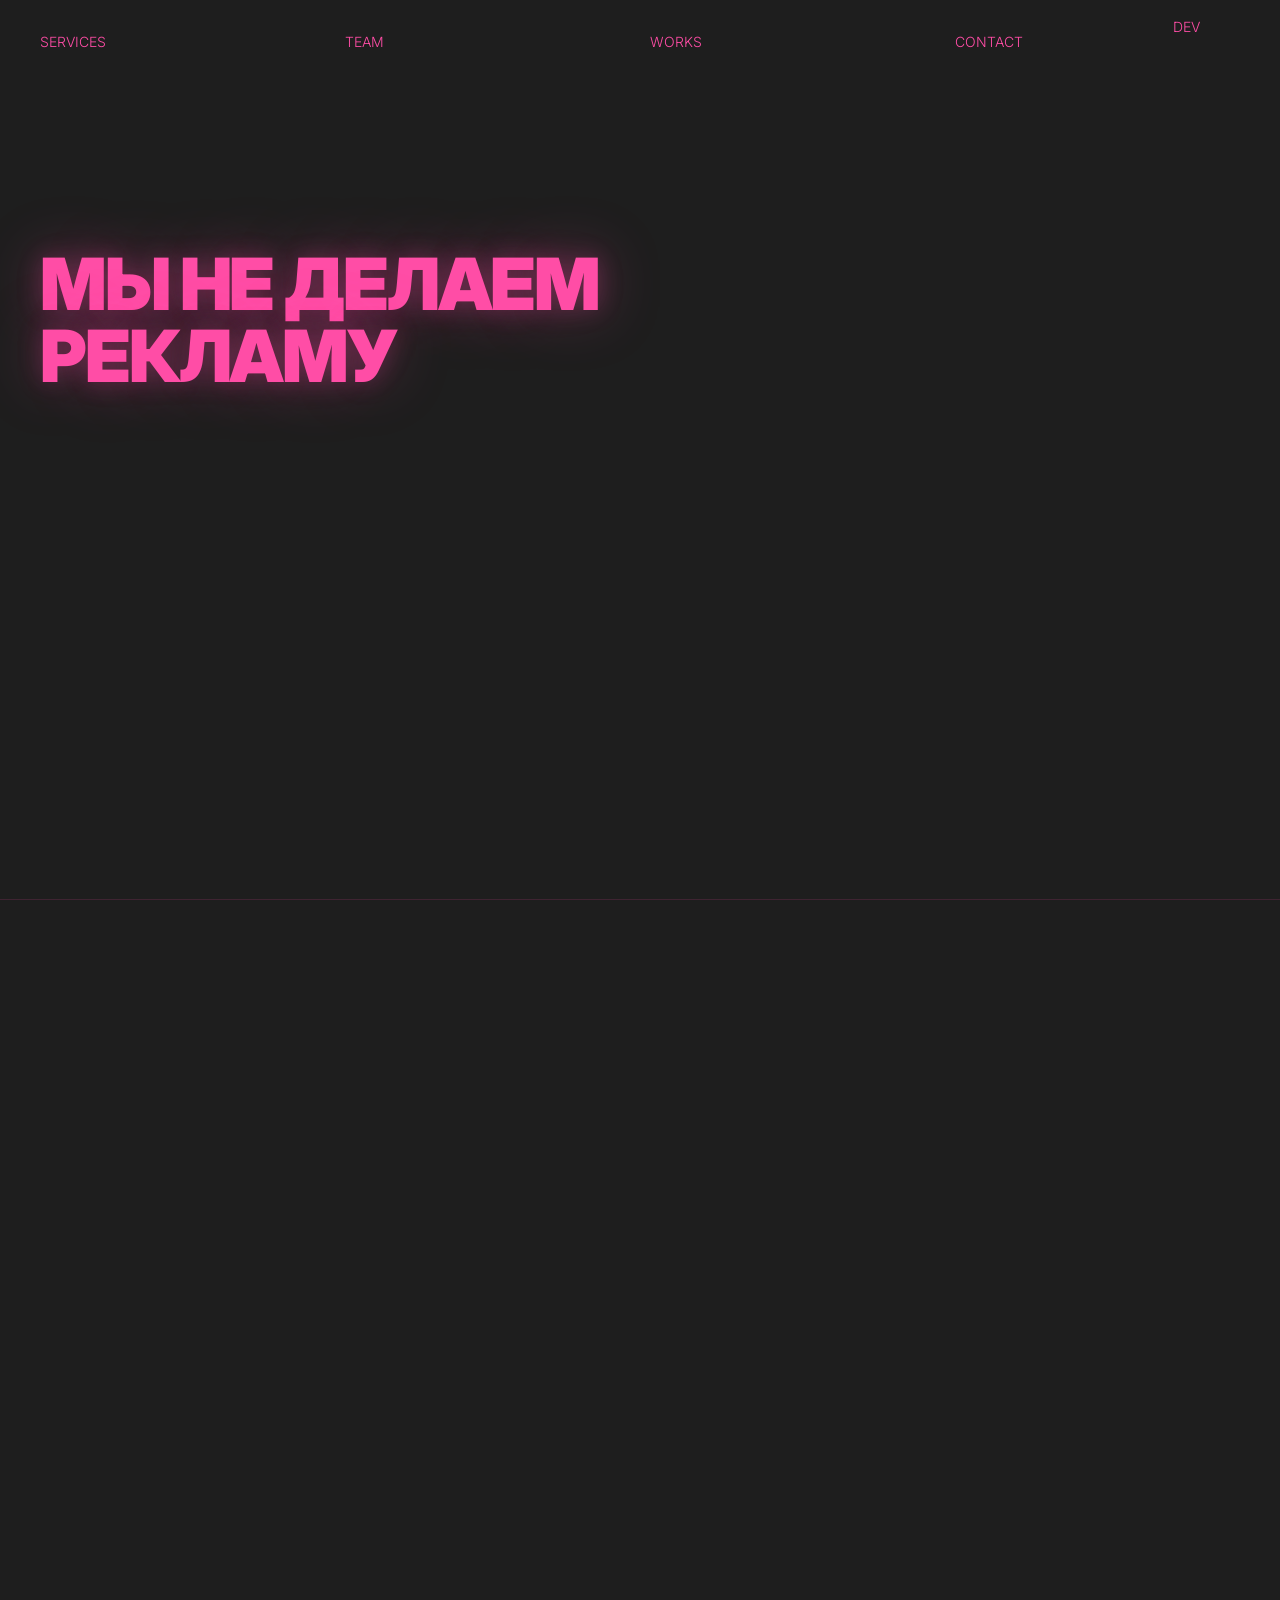
==== commit d050a175: "Update landing_ver2.html" ====
--- a/landing_ver1.html
+++ b/landing_ver1.html
@@ -1,3 +1 @@
-<!DOCTYPE html><html lang="ru"><head><meta charset="UTF-8"><meta name="viewport" content="width=device-width,initial-scale=1"><title>Студия — стратегия и креатив</title><link href="https://fonts.googleapis.com/css2?family=Inter:wght@300;400;500;600;700;800;900&display=swap&subset=cyrillic" rel="stylesheet"><style>*,:before,:after{box-sizing:border-box;margin:0;padding:0}:root{--bg:#1e1e1e;--text:#ff4da6;--muted3:rgba(255,77,166,.4);--line:rgba(255,77,166,.15);--glow:0 0 24px rgba(255,77,166,.25),0 0 60px rgba(255,77,166,.35);--g:20px;--fx:40px;--ft:64px;--fb:28px;--nt:20px;--nh:44px;--ease:cubic-bezier(.22,1,.36,1);--ease-soft:cubic-bezier(.16,1,.3,1);--sec:transform .7s var(--ease);--tr-reveal:opacity .5s ease,transform .8s var(--ease-soft);--tr-fade:opacity .24s ease,visibility .24s ease;--font-ui:300 12pt/1.2 Inter,sans-serif;--font-card-title:800 24px/1.2 Inter,sans-serif;--font-case-title:800 24px/1.2 Inter,sans-serif;--font-copy:300 12pt/1.2 Inter,sans-serif;--font-copy-small:300 10pt/1.2 Inter,sans-serif;--font-section:900 63px/1 Inter,sans-serif;--font-hero:900 58pt/1 Inter,sans-serif;--panel-pad-x:16px;--panel-pad-y:16px;--case-cta-gap:12px;--title-copy-gap:20px;--eyebrow-title-gap:10px;--master-top:120px}html,body{height:100%;background:var(--bg);color:var(--text);font-family:Inter,sans-serif;letter-spacing:-.01em;user-select:none;overflow:hidden;position:relative}a,button{color:inherit}button{cursor:pointer;appearance:none;-webkit-appearance:none;background:none;border:0;outline:0}button:focus,button:focus-visible,button::-moz-focus-inner{outline:0;border:0}body:before,body:after{content:"";position:fixed;inset:-12%;pointer-events:none}body:before{z-index:1;opacity:.2;mix-blend-mode:soft-light;background:url("data:image/svg+xml,%3Csvg xmlns='http://www.w3.org/2000/svg' width='320' height='320'%3E%3Cfilter id='n'%3E%3CfeTurbulence type='fractalNoise' baseFrequency='0.95' numOctaves='5' seed='7' stitchTiles='stitch'/%3E%3CfeColorMatrix type='saturate' values='0'/%3E%3CfeComponentTransfer%3E%3CfeFuncA type='table' tableValues='0 0.12'/%3E%3C/feComponentTransfer%3E%3C/filter%3E%3Crect width='100%25' height='100%25' filter='url(%23n)'/%3E%3C/svg%3E") 0/240px 240px;animation:ga 7s steps(9) infinite}body:after{z-index:2;opacity:.08;mix-blend-mode:screen;background:url("data:image/svg+xml,%3Csvg xmlns='http://www.w3.org/2000/svg' width='280' height='280'%3E%3Cfilter id='n2'%3E%3CfeTurbulence type='turbulence' baseFrequency='0.55' numOctaves='2' seed='13' stitchTiles='stitch'/%3E%3CfeColorMatrix type='saturate' values='0'/%3E%3CfeComponentTransfer%3E%3CfeFuncA type='table' tableValues='0 0.08'/%3E%3C/feComponentTransfer%3E%3C/filter%3E%3Crect width='100%25' height='100%25' filter='url(%23n2)'/%3E%3C/svg%3E") 0/360px 360px;animation:gb 11s steps(7) infinite reverse}@keyframes ga{0%,100%{transform:translate3d(0,0,0)}20%{transform:translate3d(-2%,-3%,0)}40%{transform:translate3d(3%,2%,0)}60%{transform:translate3d(-4%,3%,0)}80%{transform:translate3d(2%,-2%,0)}}@keyframes gb{0%,100%{transform:translate3d(0,0,0)}25%{transform:translate3d(4%,-1%,0)}50%{transform:translate3d(-3%,3%,0)}75%{transform:translate3d(2%,-4%,0)}}@keyframes mr{0%{transform:translate3d(var(--stack-offset,0),-50%,0);opacity:0}18%,100%{opacity:1}100%{transform:translate3d(0,-50%,0)}}@keyframes ba{0%,100%{opacity:1}50%{opacity:.35}}@keyframes bb{0%,100%{opacity:1}40%{opacity:.2}70%{opacity:.6}}#w{will-change:transform;transition:var(--sec)}.section{height:100vh;overflow:hidden;position:relative;border-bottom:1px solid var(--line)}.container{height:100%;padding:0 var(--fx);position:relative;z-index:3;max-width:1440px;margin:auto}.section-grid,nav,.menu__inner,.case-stage__frame,.master-grid,.cases-grid,.dev-cols,.dev-rows{display:grid}.section-grid,nav,.menu__inner,.case-stage__frame,.master-grid,.cases-grid,.dev-cols{grid-template-columns:repeat(12,minmax(0,1fr));column-gap:var(--g)}.case-stage__frame{grid-template-rows:repeat(4,minmax(0,1fr));row-gap:var(--g)}.master-grid,.cases-grid,.dev-rows{grid-template-rows:repeat(4,minmax(0,1fr));row-gap:var(--g)}.master-grid{align-content:stretch;padding-top:var(--master-top);padding-bottom:var(--fb)}.grid-anchor-start{grid-column:1/span 3;justify-self:start;align-self:start}.section-shell{min-height:100%}.td-1{transition-delay:.07s}.td-2{transition-delay:.14s}.td-3{transition-delay:.21s}.td-4{transition-delay:.05s}.td-5{transition-delay:.1s}.ui-hidden{opacity:0!important;pointer-events:none!important}.card,.case-stat{display:flex;flex-direction:column}.fu{opacity:0;transform:translateY(22px);transition:opacity .45s,transform .45s}.fu.on{opacity:1;transform:none}nav,.menu{position:fixed;top:var(--nt);left:50%;transform:translateX(-50%);width:min(calc(100% - 2*var(--fx)),calc(1440px - 2*var(--fx)));transition:var(--tr-fade)}nav{z-index:100;align-items:center;pointer-events:none}nav>*{pointer-events:auto}.nav-action{grid-column:10/span 3;justify-self:end;display:flex;align-items:center;justify-content:flex-end;min-width:0;height:var(--nh);text-align:right;font:var(--font-ui);white-space:nowrap}.nav-action.is-icon{width:20px;justify-content:center}.nav-action svg{width:20px;height:20px;stroke:currentColor;stroke-width:2;fill:none;display:block}#dev-toggle{position:fixed;right:var(--fx);bottom:var(--fb);z-index:120;font:var(--font-ui)}.menu{height:var(--nh);z-index:95;pointer-events:none}body.nav-hidden .menu{opacity:0;visibility:hidden;pointer-events:none}.menu__inner{position:relative;height:100%;width:100%;pointer-events:none;overflow:hidden}.menu__mask{position:absolute;top:50%;height:calc(var(--nh) + 8px);transform:translateY(-50%);background:var(--bg);pointer-events:none;opacity:0;z-index:4;transition:opacity .18s}.menu.is-animating .menu__mask{opacity:1}.menu__item{position:absolute;top:50%;transform:translate3d(0,-50%,0);opacity:0;will-change:transform,opacity;pointer-events:auto;text-transform:uppercase;text-decoration:none;transition:opacity .2s;z-index:1;font:var(--font-ui);font-weight:300;white-space:nowrap}.menu__item:first-child{z-index:5}.menu__item:hover,.nav-action:hover,.brief-inline__link:hover{opacity:.7}.menu.is-idle .menu__item{opacity:1}.menu.is-animating .menu__item{animation:mr var(--menu-total,900ms) var(--ease-soft) both;animation-delay:var(--menu-delay,0ms)}.dev-frame{position:absolute;inset:var(--master-top) var(--fx) var(--fb);pointer-events:none;z-index:8}.dev-cols,.dev-rows{position:absolute;inset:0}.dev-cols>div,.dev-rows>div{position:relative}.dev-cols>div{border-inline:1px solid rgba(255,255,255,.34);background:rgba(255,255,255,.04)}.dev-rows>div{border-block:1px solid rgba(255,255,255,.34);background:rgba(255,255,255,.03)}.dev-cols>div:before,.dev-rows>div:before{position:absolute;left:6px;top:6px;font:10px/1 Inter,sans-serif;color:rgba(255,255,255,.82)}.dev-cols>div:before{content:attr(data-i)}.dev-rows>div:before{content:attr(data-r)}body:not(.dev-on) .dev-frame{display:none}.case-stage .dev-frame{inset:0;z-index:5}.hero-grid{height:100%}.hero-anchor,.hero-copy-slot,.hero-title-layer,.hero-title-stack,.hero-fly{display:grid;grid-template-columns:minmax(0,1fr);grid-template-rows:minmax(0,1fr);align-items:start;justify-items:start;width:100%;max-width:100%;margin:0;padding:0}.hero-anchor{grid-column:1/span 3;grid-row:2;place-self:start stretch;height:100%}.hero-copy-slot{grid-column:1/span 6;grid-row:3;place-self:start stretch;height:100%}.hero-title-layer,.hero-title-stack,.hero-fly{position:relative}.hero-title-layer,.hero-title-stack{pointer-events:none}.hero-title{position:absolute;top:0;left:0;width:max-content;margin:0;translate:0;font:var(--font-hero);letter-spacing:-.03em;text-shadow:var(--glow);white-space:nowrap;text-align:left;will-change:transform,opacity;transition:opacity .42s,transform .7s var(--ease-soft)}
-.hero-title.off,.hero-title.hide{opacity:0;pointer-events:none}.hero-title.hide{visibility:hidden}.hero-inline-wrap{display:inline-flex;align-items:baseline;gap:.22em;white-space:nowrap}#h-loop{letter-spacing:.03em;opacity:0;transition:opacity .28s}#h-loop.on{opacity:1}.hero-fly{opacity:0;transition:opacity .45s}.hero-copy,.card-desc,.brief-inline,.contact-text{font:var(--font-copy);line-height:1.2;color:var(--text)}.hero-copy,.card-desc,.brief-inline,.contact-text,.case-cat,.case-brand,.case-card__cta,.case-col__title,.case-col__text,.case-stat__value,.case-stat__label{display:block}.hero-copy{text-align:left}.services-grid{display:contents}.services-label,.contact-title{font:var(--font-section);line-height:1;letter-spacing:-.03em;text-transform:uppercase;color:var(--text)}.hero-title,.services-label,.contact-title,.card-title,.case-cat,.case-brand,.case-title,.case-card__cta,.case-col__title,.case-col__text,.case-stat__value,.case-stat__label{display:block;line-height:1;margin:0}.hero-inline-wrap,#h-loop,.brief-inline__link{display:inline-block}.heading,.trim-inter{font-family:'Inter',sans-serif;display:block}.heading{line-height:1}.trim-inter{line-height:inherit}@supports (text-box-trim: trim-start){.heading,.trim-inter{text-box-trim:trim-start;text-box-edge:cap alphabetic}}.services-label{grid-row:2;align-self:start;justify-self:start}.card{gap:0}.card-title{font:var(--font-card-title);color:var(--text)}.service-card .card-title{white-space:nowrap;margin-bottom:var(--title-copy-gap)}.service-card--left{grid-column:7/span 3}.service-card--right{grid-column:10/span 3}.service-card--row-2,.team-card--row-2{grid-row:2;align-self:stretch;justify-self:stretch;min-height:0}.team-card--row-2{grid-column:auto}.service-card--row-3,.team-card--row-3{grid-row:3;align-self:start;justify-self:start;min-height:0}.team-photo-placeholder{width:100%;height:100%;border:1px solid var(--line);background:rgba(255,77,166,.06)}.clients-grid{grid-column:7/span 6;grid-row:2/span 2;display:grid;grid-template-columns:repeat(6,1fr);grid-template-rows:repeat(2,1fr);gap:var(--g)}.clients-grid>div{border:1px solid var(--line);background:rgba(255,77,166,.06);display:flex;align-items:center;justify-content:center}.cases-grid{display:contents}.case-card{display:flex;flex-direction:column;align-self:stretch;justify-self:stretch;min-height:0;padding:var(--panel-pad-y) var(--panel-pad-x);border:1px solid var(--text);background:transparent;box-sizing:border-box;transition:opacity .28s,filter .28s,transform .42s var(--ease)}.case-card[data-case-index="0"]{grid-column:7/span 3;grid-row:1/span 2}.case-card[data-case-index="1"]{grid-column:10/span 3;grid-row:1/span 2}.case-card[data-case-index="2"]{grid-column:7/span 3;grid-row:3/span 2}.case-card[data-case-index="3"]{grid-column:10/span 3;grid-row:3/span 2}.cases-grid.case-focus-active .case-card{opacity:0;pointer-events:none}.cases-grid.case-focus-active .case-card.is-active{opacity:1;pointer-events:auto;z-index:4}.cases-grid:not(.case-focus-active):hover .case-card{opacity:.28;filter:saturate(.45) brightness(.7)}.cases-grid:not(.case-focus-active) .case-card:hover{opacity:1!important;filter:none!important}.case-cat{margin:0;font-size:10px;color:var(--muted3);letter-spacing:.1em;text-transform:uppercase}.case-brand{margin:0;font-size:18px;font-weight:300;line-height:1.2}.case-title,.case-stat__value{font:var(--font-case-title)}
-.case-title{margin:0}.team-member .case-cat{margin-bottom:var(--eyebrow-title-gap)}.team-member .card-title{margin-bottom:var(--title-copy-gap)}.case-card .case-cat{margin-bottom:var(--eyebrow-title-gap)}.case-card .case-brand{margin-bottom:var(--title-copy-gap)}.case-stage__meta .case-brand{margin-bottom:var(--title-copy-gap)}.case-card .case-title{margin-bottom:0}.case-stage__meta .case-title{margin-bottom:0}.contact-grid{height:100%;align-content:stretch;align-items:start}.contact-title{grid-row:2;margin-bottom:28px;text-shadow:var(--glow);line-height:1}.brief-inline,.contact-text{grid-column:7/span 3;align-self:start;justify-self:start;max-width:620px}.brief-inline{grid-row:2;margin-bottom:22px}.contact-text{grid-row:3;margin-bottom:36px}.brief-inline__link{font-weight:600;text-decoration:underline;text-underline-offset:4px;text-decoration-thickness:2px;display:inline-block}.brief-inline__link--a{animation:ba 1.4s infinite}.brief-inline__link--b{animation:bb 1.9s infinite}#contact-loop{display:inline-block;min-width:10ch}.case-stage{position:fixed;inset:0;z-index:230;opacity:0;pointer-events:none;transition:opacity .42s}.case-stage.open~#w,.case-stage.open~nav,.case-stage.open~.menu{opacity:0;pointer-events:none}.case-stage.open{opacity:1;pointer-events:auto}.case-stage__blur{position:absolute;inset:0;background:rgba(30,30,30,.92);backdrop-filter:blur(10px)}.case-stage__frame{position:absolute;top:var(--master-top);bottom:var(--fb);left:50%;transform:translateX(-50%);width:min(calc(100% - 2*var(--fx)),calc(1440px - 2*var(--fx)));align-content:start}.case-stage__close{grid-column:12/span 1;grid-row:1;justify-self:end;align-self:start;position:relative;z-index:3;width:32px;height:32px;display:flex;align-items:center;justify-content:center;opacity:.8}.case-stage__close:before,.case-stage__close:after,.case-stage__media:before,.case-stage__media:after{content:"";position:absolute}.case-stage__close:before,.case-stage__close:after{width:18px;height:1.5px;background:currentColor;border-radius:999px}.case-stage__close:before{transform:rotate(45deg)}.case-stage__close:after{transform:rotate(-45deg)}.case-stage__close:hover{opacity:1}.case-stage__lead{display:contents}.case-stage__meta{display:flex;flex-direction:column;grid-column:1/span 6;grid-row:1;align-self:start;justify-self:start;max-width:100%;padding-right:var(--panel-pad-x);gap:0}.case-stage__meta .case-cat,.case-stage__meta .case-brand,.case-stage__meta .case-title{margin:0}.case-stage__meta .case-cat{margin-bottom:var(--eyebrow-title-gap)}.case-stage__meta .case-brand{margin-bottom:var(--title-copy-gap)}.case-stage__meta .case-title{max-width:100%;overflow:visible}.case-stage__detail,.case-stage__stats,.case-stage__media{opacity:0;transform:translate3d(0,20px,0)}.case-stage__detail{grid-column:1/span 6;grid-row:2/span 2;align-self:start;margin-top:0;display:contents;transition:var(--tr-reveal);transition-delay:.22s}.case-col{display:grid;grid-template-columns:minmax(0,1fr);row-gap:var(--title-copy-gap);align-self:start;justify-self:start;min-width:0;padding-right:var(--panel-pad-x)}.case-col[data-slot="narrow-1"]{grid-column:1/span 3;grid-row:2}.case-col[data-slot="narrow-2"]{grid-column:4/span 3;grid-row:2}.case-col[data-slot="wide"]{grid-column:1/span 6;grid-row:3}.case-col__title{font:var(--font-ui);font-weight:300;line-height:1.2;letter-spacing:0;text-transform:none}.case-col__text{font:var(--font-copy-small);min-width:0;max-width:100%;overflow-wrap:anywhere;word-break:normal}.case-col__title,.case-col__text,.case-stat__label{color:var(--text)}.case-stage__stats{grid-column:1/span 6;grid-row:4;align-self:start;margin-top:12px;display:contents;transition:var(--tr-reveal);transition-delay:.32s}.case-stat:nth-child(1){grid-column:1/span 1;grid-row:4}.case-stat:nth-child(2){grid-column:2/span 1;grid-row:4}.case-stat:nth-child(3){grid-column:4/span 1;grid-row:4}.case-stat:nth-child(4){grid-column:5/span 1;grid-row:4}.case-stat{gap:var(--title-copy-gap);align-self:start;justify-self:start;padding-right:var(--panel-pad-x)}.case-stat__label{font:var(--font-copy-small);text-transform:none}.case-stage__media{grid-column:8/span 5;grid-row:1/span 4;min-height:calc((100vh - var(--ft) - var(--fb))*.5);max-height:calc((100vh - var(--ft) - var(--fb))*.5);display:flex;align-items:center;justify-content:center;align-self:start;transition:opacity .5s ease .26s,transform .8s var(--ease-soft) .26s;position:relative}.case-stage.no-media .case-stage__media{display:none}.case-stage.no-media .case-stage__meta,.case-stage.no-media .case-stage__detail,.case-stage.no-media .case-stage__stats{grid-column:1/span 8}.case-stage.no-stats .case-stage__stats{display:none}.case-stage.no-media.no-stats .case-stage__detail{display:grid;grid-column:1/span 8;grid-row:2/span 3;grid-template-columns:repeat(2,minmax(0,1fr));grid-auto-rows:min-content;column-gap:var(--g);row-gap:var(--g);align-content:start}.case-stage.no-media.no-stats .case-col{padding-right:0}.case-stage.no-media.no-stats .case-col[data-slot="narrow-1"]{grid-column:1;grid-row:1}.case-stage.no-media.no-stats .case-col[data-slot="narrow-2"]{grid-column:2;grid-row:1}.case-stage.no-media.no-stats .case-col[data-slot="wide"]{grid-column:1/span 2;grid-row:2}.case-stage__media:before,.case-stage__media:after{top:0;bottom:0;width:1px;background:var(--line)}.case-stage__media:before{left:0}.case-stage__media:after{right:0}.case-stage.open .case-stage__detail,.case-stage.open .case-stage__stats,.case-stage.open .case-stage__media{opacity:1;transform:none}</style></head><body><nav><button class="nav-action is-icon" id="btn-cases" type="button"></button><button id="dev-toggle" type="button">DEV</button></nav><div class="menu" id="menu-overlay" aria-label="Навигация"><div class="menu__inner"><button class="menu__item" data-target="s1" type="button">services</button><button class="menu__item" data-target="s1-5" type="button">team</button><button class="menu__item" data-target="s2" type="button">works</button><button class="menu__item" data-target="s3" type="button">contact</button><div class="menu__mask" aria-hidden="true"></div></div></div><div id="w"><section class="section" id="s0"><div class="container master-grid hero-grid"><div class="hero-anchor grid-anchor-start"><div class="hero-title-layer"><div class="hero-title-stack"><h1 class="hero-title heading" id="h-a">МЫ НЕ ДЕЛАЕМ<br>РЕКЛАМУ</h1><h1 class="hero-title heading hide" id="h-b">МЫ СОЗДАЕМ<br><span class="hero-inline-wrap">ЖЕЛАНИЕ <span id="h-loop"></span></span></h1></div></div></div><div class="hero-copy-slot grid-anchor-start"><div class="hero-fly" data-fly><p class="hero-copy trim-inter">Мы коммьюнити экспертов, помогающее<br>топовым российским и&nbsp;международным брендам<br>создавать эффективную и&nbsp;заметную коммуникацию в&nbsp;digital</p></div></div></div></section><section class="section" id="s1"><div class="container master-grid section-shell"><div class="services-grid section-grid"><div class="services-label heading grid-anchor-start fu">SERVICES</div><div class="card service-card service-card--left service-card--row-2 fu"><div class="card-title heading">СТРАТЕГИЯ</div><div class="card-desc trim-inter">Аналитика, тактические решения, коммуникационные, креативные, IMM&nbsp;и&nbsp;SMM стратегии</div></div><div class="card service-card service-card--right service-card--row-2 fu td-1"><div class="card-title heading">КРЕАТИВ</div><div class="card-desc trim-inter">Big idea, креативные рамки, концепты виральных роликов и&nbsp;идеи спецпроектов.</div></div><div class="card service-card service-card--left service-card--row-3 fu td-2"><div class="card-title heading">КОМАНДА</div><div class="card-desc trim-inter">Быстро соберем проектную аутсорс-команду для реализации кампании от&nbsp;подбора блогеров до&nbsp;post-campaign аналитики</div></div><div class="card service-card service-card--right service-card--row-3 fu td-3"><div class="card-title heading">DIGITAL 360°</div><div class="card-desc trim-inter">Разрабатываем полноценные кампании от&nbsp;аналитики и&nbsp;стратегии до&nbsp;креатива и&nbsp;шагов по&nbsp;реализации</div></div></div></div></section><section class="section" id="s1-2"><div class="container master-grid section-shell"><div class="services-grid section-grid"><div class="services-label heading grid-anchor-start fu">CLIENTS</div><div class="clients-grid fu"><div></div><div></div><div></div><div></div><div></div><div></div><div></div><div></div><div></div><div></div><div></div><div></div></div></div></div></section><section class="section" id="s1-5"><div class="container master-grid section-shell"><div class="services-grid section-grid"><div class="services-label heading grid-anchor-start fu">TEAM</div><div class="card service-card service-card--left team-card--row-2 fu" style="grid-column:7/span 2"><div class="team-photo-placeholder" aria-hidden="true"></div></div><div class="card service-card service-card--right team-card--row-2 fu td-1" style="grid-column:9/span 2;grid-row:3"><div class="team-photo-placeholder" aria-hidden="true"></div></div><div class="card service-card service-card--left team-member team-card--row-3 fu td-2"><div class="case-cat trim-inter">стратег</div><div class="card-title heading">ДМИТРИЙ<br>БАННИКОВ</div><div class="card-desc trim-inter">11&nbsp;лет опыта в&nbsp;digital</div></div><div class="card service-card service-card--right team-member team-card--row-3 fu td-3"><div class="case-cat trim-inter">креатор</div><div class="card-title heading">ГЛЕБ<br>ЯНКОВСКИЙ</div><div class="card-desc trim-inter">9&nbsp;лет опыта в&nbsp;digital</div></div><p class="contact-text trim-inter grid-anchor-start fu td-4" style="grid-column:7/span 3;grid-row:4;margin-bottom:0">Мы базируемся в&nbsp;Буэнос-Айресе −6&nbsp;часов от&nbsp;Москвы, идеальный вариант для решений нужных вчера</p><p class="contact-text trim-inter fu td-5" style="grid-column:10/span 3;grid-row:4;margin-bottom:0">Мы работаем пока вы спите!</p></div></div></section><section class="section" id="s2"><div class="container master-grid section-shell"><div class="services-grid section-grid"><div class="services-label heading grid-anchor-start fu">WORKS</div></div><div class="cases-grid" id="cases-grid"><article class="case-card fu" data-case-index="0"><div class="case-cat trim-inter">Special project</div><div class="case-brand trim-inter">билайн</div><div class="case-title heading">Это вышка</div></article><article class="case-card fu td-1" data-case-index="1"><div class="case-cat trim-inter">Special project</div><div class="case-brand trim-inter">билайн</div><div class="case-title heading">Кибербитва с&nbsp;мошенниками</div></article><article class="case-card fu td-2" data-case-index="2"><div class="case-cat trim-inter">Креатив</div><div class="case-brand trim-inter">Лэтуаль</div><div class="case-title heading">Как не уработаться в&nbsp;декабре с&nbsp;Прохором Шаляпиным?</div></article><article class="case-card fu td-3" data-case-index="3"><div class="case-cat trim-inter">Influencer marketing</div><div class="case-brand trim-inter">Burger King</div><div class="case-title heading">Атака титанов</div></article></div></div></section><section class="section" id="s3" data-nav-icon="back"><div class="container master-grid contact-grid"><h1 class="contact-title heading grid-anchor-start fu">ДАВАЙТЕ СДЕЛАЕМ<br><span id="contact-loop">СТРАТЕГИЮ</span> ВМЕСТЕ</h1><p class="brief-inline trim-inter grid-anchor-start fu td-4">Присылайте свой&nbsp;бриф <a href="https://t.me/raketa3000" target="_blank" rel="noopener noreferrer" class="brief-inline__link brief-inline__link--a">Глебу</a> или <a href="https://t.me/overall_0k" target="_blank" rel="noopener noreferrer" class="brief-inline__link brief-inline__link--b">Диме</a></p></div></section></div><div class="case-stage" id="case-stage" aria-hidden="true"><div class="case-stage__blur"></div><div class="case-stage__frame"><button class="case-stage__close" id="case-stage-close" type="button" aria-label="Закрыть кейс"></button><div class="case-stage__lead"><div class="case-stage__meta"><div class="case-cat" id="cs-cat"></div><div class="case-brand" id="cs-brand"></div><div class="case-title heading" id="cs-title"></div></div></div><div class="case-stage__detail" id="case-stage-detail"></div><div class="case-stage__stats" id="case-stage-stats"></div><div class="case-stage__media"></div><div class="dev-frame"><div class="dev-cols"><div data-i="1"></div><div data-i="2"></div><div data-i="3"></div><div data-i="4"></div><div data-i="5"></div><div data-i="6"></div><div data-i="7"></div><div data-i="8"></div><div data-i="9"></div><div data-i="10"></div><div data-i="11"></div><div data-i="12"></div></div><div class="dev-rows"><div data-r="1"></div><div data-r="2"></div><div data-r="3"></div><div data-r="4"></div></div></div></div></div><script>(()=>{addEventListener('DOMContentLoaded',()=>{const D={cases:[{cat:'Special project',brand:'билайн',title:'Это вышка',detail:{context:'',task:'Прокачать атрибут «качество связи», выстроить знание о&nbsp;нём среди целевой аудитории и&nbsp;сформировать образ бренда билайн как удобного мобильного оператора.',insight:'Пользователи воспринимают связь как данность, но&nbsp;не&nbsp;задумываются, сколько вызовов за&nbsp;этим стоит.',solution:'билайн запустил научно-популярный мини-сериал «Это вышка!» — три выпуска, снятые в&nbsp;Москве, Санкт-Петербурге и&nbsp;Калининграде с&nbsp;блогером Яном Топлесом, который вместе с&nbsp;экспертами бренда раскрыл тайны мобильной связи: как работают базовые станции, как сигнал находит пользователей даже в&nbsp;сложных городских условиях и&nbsp;как сами вышки получают интернет.'},stats:[['17K',['SITE','VISITS']],['1M',['MEDIA','VIEWS']],['15M',['VK','VIEWS']],['5.52%',['ER']]]},{cat:'Special project',brand:'билайн',title:'Кибербитва с мошенниками',detail:{task:'Сформировать образ билайна как безопасного оператора и донести ключевое сообщение продукта «Моя Безопасность» — виртуальный помощник предупреждает о нежелательных звонках прямо на экране смартфона, блокирует спам и даже сам отвечает на звонки.',insight:'В нашу жизнь пришло новое поколение преступников: они используют современные технологии для мошеннических схем и&nbsp;покушаются на безопасность наших близких, которые часто не&nbsp;знают, как дать им отпор.',solution:'Мы вместе с&nbsp;билайном выпустили ролик на канале true-crime инфлюенсера и&nbsp;журналистки Саши Сулим. В выпуске пострадавшие от&nbsp;кибермошенников поделились своими историями, а&nbsp;эксперты разобрали основные схемы и&nbsp;триггеры. Клинический психолог Евгения Смоленская объяснила поведение жертв, а&nbsp;директор по&nbsp;фроду билайна рассказал о&nbsp;природе мошенничества и&nbsp;способах защиты с&nbsp;помощью сервиса «Моя Безопасность».'},stats:[['750K',['TOTAL','VIEWS']],['+5.5',['SAFETY','ATTRIBUTE']],['+18%',['CUSTOMER','BASE']],['6K',['TOTAL','COMMENTS']]]},{cat:'Креатив',brand:'Лэтуаль',title:'Как не уработаться в декабре с Прохором Шаляпиным?',detail:{context:'В предверии нового года бренд заключил контракт с Прохором Шаляпиным.',task:'Разработать серию концептов коротких виральных роликов для TikTok-аккаунта бренда с&nbsp;Прохором Шаляпиным в&nbsp;главной роли.',insight:'',solution:'За 1 день мы написали более 10 идей роликов, которые клиент позитивно принял и&nbsp;согласовал без правок. За 8 часов съемочного дня продакшн отснял практически все концепции, после чего лучшие ролики были переданы SMM-команде бренда для размещения в&nbsp;TikTok.'},stats:[]},{cat:'Influencer marketing',brand:'Burger King',title:'Атака титанов',media:false,detail:{context:'Рынок фастфуда для молодёжи насыщен трендами, и Burger King испытывал стагнацию по ключевым метрикам: узнаваемость и предпочтение бренда не росли, спонтанное знание бренда уступало конкурентам. Бренду важно было закрепиться как «модному» и актуальному атрибуту современной жизни для молодой аудитории.',task:'Сформулировать стратегию присутствия бренда через инфлюенсеров так, чтобы поднять интерес и вовлеченность аудитории, увеличить потребление в ресторанах и привлечь новых пользователей мобильного приложения.',insight:'Молодая аудитория сегодня ищет счастья в самореализации, независимости и принадлежности к сообществу. Она активно боится упустить важное (FOMO) и стремится быть в курсе трендов. Бренду было важно «подсветить» этот страх упущенной радости и предложить свое решение – сделать культовый Воппер частью её счастья.',solution:'Burger King решил позиционировать себя как союзника молодёжи в её поисках счастья и самовыражения. Основная идея – превратить «Атаку Титанов» в образный мост между продуктом и миром интересов аудитории. Мы выбрали формат коллаборации с культовым аниме и вовлекли блогеров, чтобы пересказать манифест счастья через призму «культового Воппера»: он превращается в «атрибут полного счастья» и символ неординарного удовольствия. Это позволяет изменить восприятие бренда – уже не просто закусочная, а элемент молодежной культуры. В результате мы акцентировали внимание на чувстве «быть в тренде» и «не упустить свое удовольствие», буквально усилив мысль, что счастлив тот, у кого в руках Воппер.'},stats:[]}],sec:{hero:'s0',services:'s1',team:'s1-5',cases:'s2',contact:'s3'},heroWords:['ПРОБОВАТЬ','СМОТРЕТЬ','ИСКАТЬ','ПОКУПАТЬ'],contactWords:['СТРАТЕГИЮ','КРЕАТИВ','ПРОЕКТ','КАМПАНИЮ'],glyphs:'АБВГДЕЖЗИЙКЛМНОПРСТУФХЦЧШЩЪЫЬЭЮЯABCDEFGHIJKLMNOPQRSTUVWXYZ0123456789@#$%&?!+=',reveal:{s0:100,s1:80,'s1-2':80,'s1-5':80,s2:80,s3:110},heroIntroDelayMs:1600,heroLoopStartDelayMs:2000,scrambleMs:1100,stepMs:60,loopMs:1750,transitionMs:750,menuAnimationMs:900,sectionLock:650,backIcon:'<svg viewBox="0 0 24 24" aria-hidden="true"><path d="M3 12a9 9 0 1 0 3-6.7"/><path d="M3 3v6h6"/></svg>'},$=(s,r=document)=>r.querySelector(s),$$=(s,r=document)=>[...r.querySelectorAll(s)],E={body:document.body,root:document.documentElement,w:$('#w'),secs:$$('.section'),nav:$('nav'),menu:$('#menu-overlay'),menuIn:$('.menu__inner'),menuItems:$$('.menu__item'),menuMask:$('.menu__mask'),btn:$('#btn-cases'),dev:$('#dev-toggle'),heroA:$('#h-a'),heroB:$('#h-b'),heroLoop:$('#h-loop'),heroFly:$$('[data-fly]'),contactLoop:$('#contact-loop'),heroStage:$('.hero-anchor'),heroStack:$('.hero-title-stack'),cards:$$('.case-card'),grid:$('#cases-grid'),stage:$('#case-stage'),close:$('#case-stage-close'),detail:$('#case-stage-detail'),stats:$('#case-stage-stats'),cat:$('#cs-cat'),brand:$('#cs-brand'),title:$('#cs-title')};if(!E.w||!E.secs.length)return console.error('Initialization aborted');const nbsp=s=>s.split(' ').map((w,i,a)=>i<a.length-1&&['с','в','и','на','по','о','к','у','за','не'].includes(w.toLowerCase())?w+' ':w).join(' '),T={},S={i:0,busy:0,wheel:0,contactWord:0,seen:new Set,heroMenuPlayed:0,heroLoopStarted:0,activeCase:null},ids=E.secs.map(s=>s.id),curr=()=>ids[S.i],sec=()=>E.secs[S.i],txt=(el,v)=>el&&(el.textContent=v),cls=(el,c,on)=>el&&el.classList.toggle(c,on),clear=(k,i)=>{(i?clearInterval:clearTimeout)(T[k]);T[k]=null},css=()=>getComputedStyle(E.root),rectLeft=el=>el?.getBoundingClientRect?.().left||0,scramble=(el,target,key)=>{if(!el)return;clear(key,1);const arr=[...target].map((_,i)=>i).filter(i=>target[i]!==' ');for(let i=arr.length-1;i>0;i--){const j=Math.floor(Math.random()*(i+1));[arr[i],arr[j]]=[arr[j],arr[i]]}const frames=Math.max(10,Math.floor(D.scrambleMs/D.stepMs)),shown=new Set;let frame=0;T[key]=setInterval(()=>{frame++;for(let k=0;k<Math.floor(frame/frames*arr.length);k++)shown.add(arr[k]);txt(el,[...target].map((ch,i)=>ch===' '?' ':shown.has(i)?target[i]:D.glyphs[Math.floor(Math.random()*D.glyphs.length)]).join(''));if(frame>=frames){clear(key,1);txt(el,target)}},D.stepMs)},resetHero=()=>{S.heroLoopStarted=0;['heroLoop','heroScramble','heroIntro','heroSecondLine'].forEach((k,i)=>clear(k,i<2));E.heroA?.classList.remove('off','hide');if(E.heroB){E.heroB.classList.remove('off','hide');E.heroB.classList.add('hide')}if(E.heroLoop){E.heroLoop.classList.remove('on');txt(E.heroLoop,'')}E.heroFly.forEach(el=>el.style.opacity='0')},startHeroLoop=()=>{if(!E.heroLoop||S.heroLoopStarted)return;S.heroLoopStarted=1;cls(E.heroLoop,'on',1);let i=0;scramble(E.heroLoop,D.heroWords[i],'heroScramble');clear('heroLoop',1);T.heroLoop=setInterval(()=>scramble(E.heroLoop,D.heroWords[i=(i+1)%D.heroWords.length],'heroScramble'),D.loopMs)},scheduleHero=()=>{clear('heroIntro');clear('heroSecondLine');if(curr()!==D.sec.hero)return;T.heroIntro=setTimeout(()=>curr()===D.sec.hero&&(cls(E.heroA,'off',1),cls(E.heroB,'hide',0)),D.heroIntroDelayMs);T.heroSecondLine=setTimeout(()=>{if(curr()!==D.sec.hero)return;startHeroLoop();E.heroFly.forEach(el=>el.style.opacity='1')},D.heroLoopStartDelayMs)},setMenu=stacked=>{if(!E.menu||!E.menuIn||E.menuItems.length!==4)return;const r=E.menuIn.getBoundingClientRect(),gap=parseFloat(css().getPropertyValue('--g'))||20,col=(r.width-11*gap)/12,left=n=>Math.max(0,(n-1)*(col+gap)),lefts=[1,4,7,10].map(left),anchor=Math.max(0,Math.min(lefts[0],r.width-E.menuItems[0].offsetWidth)),offsets=[0,...lefts.slice(1).map(v=>anchor-v)];E.menuItems.forEach((item,i)=>{item.style.left=Math.max(0,Math.min(lefts[i],r.width-item.offsetWidth))+'px';item.style.setProperty('--stack-offset',(stacked?offsets[i]:0)+'px');item.style.setProperty('--menu-delay','0ms');item.style.setProperty('--menu-total',D.menuAnimationMs+'ms')});if(E.menuMask){E.menuMask.style.left=anchor+'px';E.menuMask.style.width=E.menuItems[0].offsetWidth+'px'}},updateMaster=()=>{const hero=$('#s0'),btn=$('.menu__item[data-target="s1"]');if(hero&&btn)E.root.style.setProperty('--master-top',Math.max(0,btn.getBoundingClientRect().top-hero.getBoundingClientRect().top)+'px')},updateDev=()=>{E.secs.forEach(s=>{const f=s.querySelector('.dev-frame');if(f)f.style.inset='var(--master-top) var(--fx) var(--fb)'});const of=E.stage?.querySelector('.dev-frame');if(of)of.style.inset='0'},animateMenu=()=>{if(!E.menu)return;clear('menuReset');setMenu(1);updateMaster();updateDev();E.menu.classList.remove('is-idle','is-animating');void E.menu.offsetWidth;E.menu.classList.add('is-animating');T.menuReset=setTimeout(()=>{setMenu(0);updateMaster();updateDev();E.menu.classList.remove('is-animating');E.menu.classList.add('is-idle')},D.menuAnimationMs+60)},reveal=id=>{if(S.seen.has(id))return;S.seen.add(id);const d=D.reveal[id];d!=null&&$$(`#${id} .fu`).forEach((el,i)=>setTimeout(()=>el.classList.add('on'),i*d));if(id===D.sec.contact&&!T.contactLoop){scramble(E.contactLoop,D.contactWords[0],'contactScramble');T.contactLoop=setInterval(()=>scramble(E.contactLoop,D.contactWords[S.contactWord=(S.contactWord+1)%D.contactWords.length],'contactScramble'),D.loopMs)}},updateNav=()=>{const s=sec(),hero=curr()===D.sec.hero;E.body.classList.toggle('nav-hidden',!hero);clear('menuReset');E.menu&&(E.menu.classList.remove('is-animating'),E.menu.classList.add('is-idle'));hero?(S.heroMenuPlayed?setMenu(0):(animateMenu(),S.heroMenuPlayed=1)):setMenu(0);if(!s||!E.btn)return;E.btn.classList.add('is-icon');if(hero)return E.btn.style.visibility='hidden',E.btn.style.pointerEvents='none',E.btn.innerHTML='';E.btn.style.visibility='visible';E.btn.style.pointerEvents='auto';E.btn.innerHTML=s.dataset.navIcon==='back'?D.backIcon:''},go=(target,anim=1)=>{const next=typeof target==='number'?target:ids.indexOf(target);if(next<0||next>=E.secs.length)return;S.i=next;E.w.style.transition=anim?'var(--sec)':'none';E.w.style.transform=`translateY(-${next*100}vh)`;updateNav();reveal(curr());if(next){clear('heroIntro');clear('heroSecondLine')}else if(!S.heroMenuPlayed){scheduleHero()}},step=dir=>{const next=S.i+dir;if(S.busy||S.activeCase!=null||next<0||next>=E.secs.length)return;S.busy=1;go(next);setTimeout(()=>S.busy=0,D.transitionMs)},renderCase=i=>{const item=D.cases[i];if(!item)return;cls(E.stage,'no-media',item.media===false);cls(E.stage,'no-stats',!(item.stats&&item.stats.length));txt(E.cat,item.cat);txt(E.brand,item.brand);txt(E.title,nbsp(item.title));const extras=[['Контекст',item.detail.context],['Задача',item.detail.task],['Инсайт',item.detail.insight]].filter(([,v])=>v),blocks=[];if(extras[0])blocks.push({slot:'narrow-1',title:extras[0][0],text:extras[0][1]});if(extras[1])blocks.push({slot:'narrow-2',title:extras[1][0],text:extras[1][1]});if(item.detail.solution)blocks.push({slot:'wide',title:'Решение',text:item.detail.solution});else if(extras[2])blocks.push({slot:'wide',title:extras[2][0],text:extras[2][1]});E.detail.innerHTML=blocks.map(b=>`<div class="case-col" data-slot="${b.slot}"><div class="case-col__title trim-inter">${b.title}</div><div class="case-col__text trim-inter">${nbsp(b.text)}</div></div>`).join('');E.stats.innerHTML=(item.stats||[]).map(([v,l])=>`<div class="case-stat"><div class="case-stat__value trim-inter">${v}</div><div class="case-stat__label trim-inter">${(l||[]).map(x=>`<span>${x.toLowerCase()}</span>`).join('<br>')}</div></div>`).join('')},toggleStage=open=>{cls(E.grid,'case-focus-active',open);cls(E.stage,'open',open);E.stage.setAttribute('aria-hidden',String(!open));[E.w,E.nav,E.menu].forEach(el=>el?.classList.toggle('ui-hidden',open));E.body.style.overflow=open?'hidden':''},openCase=i=>{if(S.activeCase===i)return;S.activeCase=i;renderCase(i);E.cards.forEach((card,n)=>cls(card,'is-active',n===i));toggleStage(1)},closeCase=()=>{if(S.activeCase==null)return;S.activeCase=null;E.stage.classList.remove('no-media','no-stats');E.cards.forEach(card=>card.classList.remove('is-active'));toggleStage(0)},injectDev=()=>{E.secs.forEach(section=>{const c=section.querySelector('.container');if(!c)return;const frame=document.createElement('div');frame.className='dev-frame';frame.innerHTML=`<div class="dev-cols">${Array.from({length:12},(_,i)=>`<div data-i="${i+1}"></div>`).join('')}</div><div class="dev-rows">${Array.from({length:4},(_,i)=>`<div data-r="${i+1}"></div>`).join('')}</div>`;c.appendChild(frame)});setTimeout(updateDev)},test=()=>{console.assert(Array.isArray(D.cases)&&D.cases.length===4,'Expected 4 cases');console.assert(E.cards.length===D.cases.length,'Case cards mismatch');console.assert(!!E.contactLoop&&!!E.heroStack,'Required elements missing');};injectDev();addEventListener('resize',()=>{setMenu(0);updateMaster();updateDev()});addEventListener('wheel',e=>{if(S.activeCase!=null)return;const dir=Math.sign(e.deltaY);if(S.busy||!dir)return;e.preventDefault();S.wheel+=e.deltaY;if(Math.abs(S.wheel)<D.sectionLock)return;step(S.wheel>0?1:-1);S.wheel=0},{passive:false});addEventListener('keydown',e=>{if(S.activeCase!=null){if(e.key==='Escape')closeCase();return}if(['ArrowDown','PageDown',' '].includes(e.key))e.preventDefault(),step(1);if(['ArrowUp','PageUp'].includes(e.key))e.preventDefault(),step(-1)});E.dev?.addEventListener('click',()=>{E.body.classList.toggle('dev-on');updateDev()});E.btn?.addEventListener('click',()=>go(curr()===D.sec.contact?D.sec.hero:curr()===D.sec.cases?D.sec.contact:D.sec.cases));E.menuItems.forEach(item=>item.addEventListener('click',()=>go(item.dataset.target)));E.cards.forEach(card=>card.addEventListener('click',()=>openCase(+card.dataset.caseIndex)));E.close?.addEventListener('click',closeCase);E.stage?.addEventListener('click',e=>(e.target===E.stage||e.target.classList.contains('case-stage__blur'))&&closeCase());resetHero();updateMaster();updateDev();go(0,0);scheduleHero()})})();</script></body></html>
+<!DOCTYPE html><html lang="ru"><head><meta charset="UTF-8"><meta name="viewport" content="width=device-width,initial-scale=1"><title>Студия — стратегия и креатив</title><link href="https://fonts.googleapis.com/css2?family=Inter:wght@300;400;500;600;700;800;900&display=swap&subset=cyrillic" rel="stylesheet"><style>*,:before,:after{box-sizing:border-box;margin:0;padding:0}:root{--bg:#1e1e1e;--text:#ff4da6;--muted3:rgba(255,77,166,.4);--line:rgba(255,77,166,.15);--glow:0 0 24px rgba(255,77,166,.25),0 0 60px rgba(255,77,166,.35);--g:20px;--fx:40px;--ft:64px;--fb:28px;--nt:20px;--nh:44px;--ease:cubic-bezier(.22,1,.36,1);--ease-soft:cubic-bezier(.16,1,.3,1);--sec:transform .7s var(--ease);--tr-reveal:opacity .5s ease,transform .8s var(--ease-soft);--tr-fade:opacity .24s ease,visibility .24s ease;--font-ui:300 14px/1.2 Inter,sans-serif;--font-card-title:800 24px/1.2 Inter,sans-serif;--font-case-title:800 28px/1.1 Inter,sans-serif;--font-copy:300 16px/1.2 Inter,sans-serif;--font-copy-small:300 13px/1.2 Inter,sans-serif;--font-section:900 64px/1 Inter,sans-serif;--font-hero:900 72px/1 Inter,sans-serif;--font-eyebrow:300 10px/1.2 Inter,sans-serif;--font-title:800 24px/1.1 Inter,sans-serif;--font-body:300 16px/1.2 Inter,sans-serif;--font-body-small:300 13px/1.2 Inter,sans-serif;--panel-pad-x:16px;--panel-pad-y:16px;--space-eyebrow-title:10px;--space-title-body:20px;--space-case-title:14px;--space-stat:6px;--space-block:28px;--title-copy-gap:var(--space-title-body);--eyebrow-title-gap:var(--space-eyebrow-title);--master-top:120px;--reveal-y:20px}html,body{height:100%;background:var(--bg);color:var(--text);font-family:Inter,sans-serif;letter-spacing:-.01em;user-select:none;overflow:hidden;position:relative}a,button{color:inherit}button{cursor:pointer;appearance:none;-webkit-appearance:none;background:none;border:0;outline:0}button:focus,button:focus-visible,button::-moz-focus-inner{outline:0;border:0}@keyframes mr{0%{transform:translate3d(var(--stack-offset,0),-50%,0);opacity:0}18%,100%{opacity:1}100%{transform:translate3d(0,-50%,0)}}@keyframes ba{0%,100%{opacity:1}50%{opacity:.35}}@keyframes bb{0%,100%{opacity:1}40%{opacity:.2}70%{opacity:.6}}#w{will-change:transform;transition:var(--sec)}.section{height:100vh;overflow:hidden;position:relative;border-bottom:1px solid var(--line)}.container{height:100%;padding:0 var(--fx);position:relative;z-index:3;max-width:1440px;margin:auto}.section-grid,nav,.menu__inner,.case-stage__frame,.master-grid,.dev-cols,.dev-rows{display:grid}.section-grid,nav,.menu__inner,.case-stage__frame,.master-grid,.dev-cols{grid-template-columns:repeat(12,minmax(0,1fr));column-gap:var(--g)}.case-stage__frame{grid-template-rows:repeat(4,minmax(0,1fr));row-gap:var(--g)}.master-grid,.dev-rows{grid-template-rows:repeat(4,minmax(0,1fr));row-gap:var(--g)}.master-grid{align-content:stretch;padding-top:var(--master-top);padding-bottom:var(--fb)}.grid-anchor-start{grid-column:1/span 3;justify-self:start;align-self:start}.section-shell{min-height:100%}.td-1{transition-delay:.07s}.td-2{transition-delay:.14s}.td-3{transition-delay:.21s}.td-4{transition-delay:.05s}.td-5{transition-delay:.1s}.ui-hidden{opacity:0!important;pointer-events:none!important}.card,.case-stat{display:flex;flex-direction:column}.fu{opacity:0;transform:translate3d(0,var(--reveal-y),0);transition:var(--tr-reveal)}.fu.on{opacity:1;transform:none}nav,.menu{position:fixed;top:var(--nt);left:50%;transform:translateX(-50%);width:min(calc(100% - 2*var(--fx)),calc(1440px - 2*var(--fx)));transition:var(--tr-fade)}nav{z-index:100;align-items:center;pointer-events:none}nav>*{pointer-events:auto}.nav-action{grid-column:10/span 3;justify-self:end;display:flex;align-items:center;justify-content:flex-end;min-width:0;height:var(--nh);text-align:right;font:var(--font-ui);white-space:nowrap}.nav-action.is-icon{width:20px;justify-content:center}.nav-action svg{width:20px;height:20px;stroke:currentColor;stroke-width:2;fill:none;display:block}#dev-toggle{position:fixed;right:var(--fx);bottom:var(--fb);z-index:120;font:var(--font-ui)}.menu{height:var(--nh);z-index:95;pointer-events:none}body.nav-hidden .menu{opacity:0;visibility:hidden;pointer-events:none}.menu__inner{position:relative;height:100%;width:100%;pointer-events:none;overflow:hidden}.menu__mask{position:absolute;top:50%;height:calc(var(--nh) + 8px);transform:translateY(-50%);background:var(--bg);pointer-events:none;opacity:0;z-index:4;transition:opacity .18s}.menu.is-animating .menu__mask{opacity:1}.menu__item{position:absolute;top:50%;transform:translate3d(0,-50%,0);opacity:0;will-change:transform,opacity;pointer-events:auto;text-transform:uppercase;text-decoration:none;transition:opacity .2s;z-index:1;font:var(--font-ui);font-weight:300;white-space:nowrap}.menu__item:first-child{z-index:5}.menu__item:hover,.nav-action:hover,.brief-inline__link:hover{opacity:.7}.menu.is-idle .menu__item{opacity:1}.menu.is-animating .menu__item{animation:mr var(--menu-total,900ms) var(--ease-soft) both;animation-delay:var(--menu-delay,0ms)}.dev-frame{display:none;position:absolute;inset:var(--master-top) var(--fx) var(--fb);pointer-events:none;z-index:8}.dev-cols,.dev-rows{position:absolute;inset:0}.dev-cols>div,.dev-rows>div{position:relative}.dev-cols>div{border-inline:1px solid rgba(255,255,255,.34);background:rgba(255,255,255,.04)}.dev-rows>div{border-block:1px solid rgba(255,255,255,.34);background:rgba(255,255,255,.03)}.dev-cols>div:before,.dev-rows>div:before{position:absolute;left:6px;top:6px;font:10px/1 Inter,sans-serif;color:rgba(255,255,255,.82)}.dev-cols>div:before{content:attr(data-i)}.dev-rows>div:before{content:attr(data-r)}.dev-on .dev-frame{display:block}.case-stage .dev-frame{inset:0;z-index:5}.hero-grid{height:100%}.hero-anchor,.hero-copy-slot,.hero-title-layer,.hero-title-stack,.hero-fly{display:grid;grid-template-columns:minmax(0,1fr);grid-template-rows:minmax(0,1fr);align-items:start;justify-items:start;width:100%;max-width:100%;margin:0;padding:0}.hero-anchor{grid-column:1/span 3;grid-row:2;place-self:start stretch;height:100%}.hero-copy-slot{grid-column:1/span 6;grid-row:3;place-self:start stretch;height:100%}.hero-title-layer,.hero-title-stack,.hero-fly{position:relative}.hero-title-layer,.hero-title-stack{pointer-events:none}.hero-title{position:absolute;top:0;left:0;width:max-content;margin:0;translate:0;font:var(--font-hero);letter-spacing:-.03em;text-shadow:var(--glow);white-space:nowrap;text-align:left;will-change:transform,opacity;transition:opacity .42s,transform .7s var(--ease-soft)}.hero-title.off,.hero-title.hide{opacity:0;pointer-events:none}.hero-title.hide{visibility:hidden}.hero-inline-wrap{display:inline-flex;align-items:baseline;gap:.22em;white-space:nowrap}#h-loop{letter-spacing:.03em;opacity:0;transition:opacity .28s}#h-loop.on{opacity:1}.hero-fly{opacity:0;transform:translate3d(0,var(--reveal-y),0);transition:var(--tr-reveal)}.hero-fly.on{opacity:1;transform:none}.hero-copy,.card-desc,.brief-inline,.contact-text{font:var(--font-body);line-height:1.2;color:var(--text)}.hero-copy,.card-desc,.brief-inline,.contact-text,.case-cat,.case-brand,.case-col__title,.case-col__text,.case-stat__value,.case-stat__label{display:block}.hero-copy{text-align:left}.services-grid{display:contents}.services-label,.contact-title{font:var(--font-section);line-height:1;letter-spacing:-.03em;text-transform:uppercase;color:var(--text)}.hero-title,.services-label,.contact-title,.card-title,.case-cat,.case-brand,.case-title,.case-col__title,.case-col__text,.case-stat__value,.case-stat__label{display:block;line-height:1;margin:0}.hero-inline-wrap,#h-loop,.brief-inline__link{display:inline-block}.heading,.trim-inter{font-family:Inter,sans-serif;display:block}.heading{line-height:1}.nowrap{white-space:nowrap}.trim-inter{line-height:inherit}@supports (text-box-trim:trim-start){.heading,.trim-inter{text-box-trim:trim-start;text-box-edge:cap alphabetic}}.services-label{grid-row:2;align-self:start;justify-self:start}.card{gap:0}.card-title{font:var(--font-title);color:var(--text)}.service-card .card-title{white-space:nowrap;margin-bottom:var(--space-title-body)}.service-card--left{grid-column:7/span 3}.service-card--right{grid-column:10/span 3}.service-card--row-2,.team-card--row-2{grid-row:2;align-self:stretch;justify-self:stretch;min-height:0}.team-card--row-2{grid-column:auto}.service-card--row-3,.team-card--row-3{grid-row:3;align-self:start;justify-self:start;min-height:0}.team-photo-placeholder{width:100%;height:100%;border:1px solid var(--line);background:rgba(255,77,166,.06)}#s1-5 .master-grid{grid-template-rows:repeat(4,minmax(0,1fr))}.team-photo--left{grid-column:7/span 2;grid-row:2}.team-photo--right{grid-column:10/span 2;grid-row:2}.team-member{align-self:start;justify-self:stretch}.team-note{font:var(--font-body);line-height:1.2;color:var(--text);display:block;align-self:start;justify-self:stretch;max-width:none;margin:0}.team-note--left{grid-column:7/span 3;grid-row:4}.team-note--right{grid-column:10/span 3;grid-row:4}.clients-grid{grid-column:7/span 6;grid-row:2/span 2;display:grid;grid-template-columns:repeat(6,1fr);grid-template-rows:repeat(2,1fr);gap:var(--g)}.clients-grid>div{border:1px solid var(--line);background:rgba(255,77,166,.06);display:flex;align-items:center;justify-content:center}.cases-grid{grid-column:7/span 6;grid-row:2/span 3;display:flex;flex-direction:column;align-self:start;justify-self:start;width:100%;padding-left:0;gap:var(--g)}.case-card{display:block;align-self:stretch;justify-self:stretch;width:100%;min-height:64px;padding:0 0 0 0;border:0;background:transparent;box-sizing:border-box;transition:opacity .28s,filter .28s,transform .42s var(--ease);cursor:pointer;position:relative}.cases-grid.case-focus-active .case-card{opacity:0;pointer-events:none}.cases-grid.case-focus-active .case-card.is-active{opacity:1;pointer-events:auto;z-index:4}.cases-grid:not(.case-focus-active):hover .case-card{opacity:.28;filter:saturate(.45) brightness(.7)}.cases-grid:not(.case-focus-active) .case-card:hover{opacity:1!important;filter:none!important}.case-cat{margin:0;font:var(--font-eyebrow);color:var(--muted3);letter-spacing:.1em;text-transform:uppercase}.case-brand{margin:0;font:var(--font-body)}.case-stat__value{font:var(--font-case-title)}.case-title{margin:0;text-transform:uppercase}.case-stage__meta .case-title{font:var(--font-case-title);line-height:1.1}.team-member .case-cat{margin-bottom:var(--space-eyebrow-title)}.team-member .card-title{margin-bottom:var(--space-title-body)}.case-card .case-brand,.case-stage__meta .case-brand{margin-bottom:var(--space-case-title)}.case-card .case-cat{display:none}.case-card .case-brand{display:block;width:100%;max-width:100%;margin-left:-3.5px;padding-left:0;text-indent:0;font:var(--font-section);font-weight:300;letter-spacing:0;opacity:.92;line-height:1;text-transform:uppercase;transition:opacity .2s}.case-card .case-title{position:absolute;inset:0;display:flex;flex-direction:column;justify-content:flex-start;gap:0;width:100%;max-width:100%;margin-left:-1px;padding-left:0;text-indent:0;font:var(--font-title);font-weight:400;letter-spacing:-.02em;line-height:1;text-transform:uppercase;white-space:normal;word-break:normal;overflow-wrap:normal;hyphens:none;opacity:0;pointer-events:none;transition:opacity .2s}.case-card .case-title__line{display:block;line-height:1}.case-card:hover .case-brand{opacity:0}.case-card:hover .case-title{opacity:1}.case-stage__meta .case-cat{margin-bottom:var(--space-eyebrow-title)}.contact-grid{height:100%;align-content:stretch;align-items:start}.contact-title{grid-row:2;margin-bottom:var(--space-block);text-shadow:var(--glow);line-height:1}.brief-inline,.contact-text{grid-column:7/span 3;align-self:start;justify-self:start;max-width:620px}.team-note--left,.team-note--right{max-width:none}.brief-inline{grid-row:2;margin-bottom:var(--space-title-body)}.contact-text{grid-row:3;margin-bottom:var(--space-block)}.brief-inline__link{font-weight:600;text-decoration:underline;text-underline-offset:4px;text-decoration-thickness:2px;display:inline-block}.brief-inline__link--a{animation:ba 1.4s infinite}.brief-inline__link--b{animation:bb 1.9s infinite}#contact-loop{display:inline-block;min-width:10ch}.case-stage{position:fixed;inset:0;z-index:230;opacity:0;pointer-events:none;transition:opacity .42s}.case-stage.open~#w,.case-stage.open~nav,.case-stage.open~.menu{opacity:0;pointer-events:none}.case-stage.open{opacity:1;pointer-events:auto}.case-stage__blur{position:absolute;inset:0;background:rgba(30,30,30,.92);backdrop-filter:blur(10px)}.case-stage__frame{position:absolute;top:var(--master-top);bottom:var(--fb);left:50%;transform:translateX(-50%);width:min(calc(100% - 2*var(--fx)),calc(1440px - 2*var(--fx)));align-content:start;overflow-y:auto;overflow-x:hidden;padding-inline:0}.case-stage__close{grid-column:12/span 1;grid-row:1;justify-self:end;align-self:start;position:sticky;top:0;z-index:7;width:32px;height:32px;display:flex;align-items:center;justify-content:center;opacity:.8}.case-stage__close:before,.case-stage__close:after,.case-stage__media:before,.case-stage__media:after{content:"";position:absolute}.case-stage__close:before,.case-stage__close:after{width:18px;height:1.5px;background:currentColor;border-radius:999px}.case-stage__close:before{transform:rotate(45deg)}.case-stage__close:after{transform:rotate(-45deg)}.case-stage__close:hover{opacity:1}.case-stage__lead{display:contents}.case-stage__meta{display:flex;flex-direction:column;grid-column:1/span 6;grid-row:1;align-self:start;justify-self:stretch;align-content:start;align-items:flex-start;max-width:100%;padding-inline:0;gap:0}.case-stage__meta .case-cat,.case-stage__meta .case-brand,.case-stage__meta .case-title,.case-stage__detail,.case-stage__solution,.case-stage__result,.case-stage__stats,.case-stage__media{padding-inline:0}.case-stage__meta .case-title{max-width:100%;overflow:visible}.case-stage__detail,.case-stage__solution,.case-stage__result,.case-stage__stats,.case-stage__media{opacity:0;transform:translate3d(0,var(--reveal-y),0)}.case-stage__detail{grid-column:1/span 6;grid-row:2;align-self:start;justify-self:start;align-content:start;justify-items:stretch;display:grid;grid-template-columns:repeat(2,minmax(0,1fr));column-gap:var(--g);row-gap:0;transition:var(--tr-reveal);transition-delay:.22s}.case-stage__solution{grid-column:1/span 6;grid-row:3;align-self:start;justify-self:start;align-content:start;justify-items:stretch;display:grid;grid-template-columns:minmax(0,1fr);row-gap:0;transition:var(--tr-reveal);transition-delay:.27s}.case-stage__result{grid-column:7/span 6;grid-row:4;align-self:start;justify-self:start;align-content:start;justify-items:stretch;display:grid;grid-template-columns:minmax(0,1fr);row-gap:0;transition:var(--tr-reveal);transition-delay:.29s}.case-stage__result:empty{display:none}.case-stage.split-result .case-stage__detail{grid-row:2/span 2}.case-stage.split-result .case-stage__solution{grid-row:4}.case-stage.split-result .case-stage__result{grid-column:7/span 6;grid-row:4}.case-stage.no-media.split-result .case-stage__solution{grid-column:1/span 6;grid-row:4}.case-stage.no-media.split-result .case-stage__result{grid-column:7/span 6;grid-row:4}.case-col{display:grid;grid-template-columns:minmax(0,1fr);row-gap:var(--space-title-body);align-self:start;justify-self:stretch;align-content:start;justify-items:start;min-width:0;width:100%;padding-inline:0;text-align:left}.case-col[data-slot="detail-left"]{grid-column:1;grid-row:1}.case-col[data-slot="detail-right"]{grid-column:2;grid-row:1}.case-col[data-slot="solution"]{grid-column:1;grid-row:1}.case-col__segment+.case-col__segment{margin-top:var(--space-title-body)}.case-col__title{font:var(--font-body);line-height:1.2;letter-spacing:0;text-transform:none;margin-bottom:var(--space-title-body)}.case-col__text{font:var(--font-body-small);min-width:0;max-width:100%;overflow-wrap:anywhere;word-break:normal}.case-col__title,.case-col__text,.case-stat__label{color:var(--text)}.case-stage__stats{grid-column:1/span 6;grid-row:4;align-self:start;justify-self:start;align-content:start;justify-items:start;align-items:start;margin-top:0;display:grid;grid-template-columns:repeat(6,minmax(0,1fr));column-gap:var(--g);row-gap:0;transition:var(--tr-reveal);transition-delay:.32s}.case-stat:nth-child(1){grid-column:1}.case-stat:nth-child(2){grid-column:2}.case-stat:nth-child(3){grid-column:4}.case-stat:nth-child(4){grid-column:5}.case-stat{gap:var(--space-stat);align-self:start;justify-self:start;align-content:start;align-items:flex-start;justify-content:flex-start;padding-inline:0;width:100%;min-width:0;margin:0;text-align:left}.case-stat__value,.case-stat__label{align-self:start;justify-self:start;max-width:100%;margin:0;padding:0;text-align:left;transform:none}.case-stat__value{width:100%;min-width:0;white-space:nowrap;overflow-wrap:normal;word-break:keep-all;box-sizing:border-box}.case-stat__label{font:var(--font-body-small);text-transform:none}.case-stage__media{grid-column:8/span 5;grid-row:1/span 4;min-height:calc((100vh - var(--ft) - var(--fb))*.5);max-height:calc((100vh - var(--ft) - var(--fb))*.5);display:flex;align-items:flex-start;justify-content:flex-start;align-self:start;justify-self:stretch;padding-inline:0;transition:opacity .5s ease .26s,transform .8s var(--ease-soft) .26s;position:relative}.case-stage.no-media .case-stage__media,.case-stage.no-stats .case-stage__stats{display:none}.case-stage.no-media .case-stage__meta,.case-stage.no-media .case-stage__detail,.case-stage.no-media .case-stage__solution,.case-stage.no-media .case-stage__stats{grid-column:1/span 8}.case-stage.no-media .case-stage__detail{grid-template-columns:repeat(2,minmax(0,1fr))}.case-stage.no-media .case-col[data-slot="solution"]{grid-column:1/-1}.case-stage__media:before,.case-stage__media:after{top:0;bottom:0;width:1px;background:var(--line)}.case-stage__media:before{left:0}.case-stage__media:after{right:0}.case-stage.open .case-stage__detail,.case-stage.open .case-stage__solution,.case-stage.open .case-stage__result,.case-stage.open .case-stage__stats,.case-stage.open .case-stage__media{opacity:1;transform:none}</style></head><body><nav><button class="nav-action is-icon" id="btn-cases" type="button"></button><button id="dev-toggle" type="button">DEV</button></nav><div class="menu" id="menu-overlay" aria-label="Навигация"><div class="menu__inner"><button class="menu__item" data-target="s1" type="button">services</button><button class="menu__item" data-target="s1-5" type="button">team</button><button class="menu__item" data-target="s2" type="button">works</button><button class="menu__item" data-target="s3" type="button">contact</button><div class="menu__mask" aria-hidden="true"></div></div></div><div id="w"><section class="section" id="s0"><div class="container master-grid hero-grid"><div class="hero-anchor grid-anchor-start"><div class="hero-title-layer"><div class="hero-title-stack"><h1 class="hero-title heading" id="h-a">МЫ НЕ ДЕЛАЕМ<br>РЕКЛАМУ</h1><h1 class="hero-title heading hide" id="h-b">МЫ СОЗДАЕМ<br><span class="hero-inline-wrap">ЖЕЛАНИЕ <span id="h-loop"></span></span></h1></div></div></div><div class="hero-copy-slot grid-anchor-start"><div class="hero-fly" data-fly><p class="hero-copy trim-inter">Мы коммьюнити экспертов, помогающее<br>топовым российским и&nbsp;международным брендам<br>создавать эффективную и&nbsp;заметную коммуникацию в&nbsp;digital</p></div></div></div></section><section class="section" id="s1"><div class="container master-grid section-shell"><div class="services-grid section-grid"><div class="services-label heading grid-anchor-start fu">SERVICES</div><div class="card service-card service-card--left service-card--row-2 fu"><div class="card-title heading">СТРАТЕГИЯ</div><div class="card-desc trim-inter">Аналитика, тактические решения, коммуникационные, креативные, IMM&nbsp;и&nbsp;SMM стратегии</div></div><div class="card service-card service-card--right service-card--row-2 fu td-1"><div class="card-title heading">КРЕАТИВ</div><div class="card-desc trim-inter">Big idea, креативные рамки, концепты виральных роликов и&nbsp;идеи спецпроектов.</div></div><div class="card service-card service-card--left service-card--row-3 fu td-2"><div class="card-title heading">КОМАНДА</div><div class="card-desc trim-inter">Быстро соберем<br>проектную аутсорс-команду для реализации кампании от&nbsp;подбора блогеров<br>до&nbsp;post-campaign&nbsp;аналитики</div></div><div class="card service-card service-card--right service-card--row-3 fu td-3"><div class="card-title heading">DIGITAL 360°</div><div class="card-desc trim-inter">Разрабатываем полноценные кампании от&nbsp;аналитики и&nbsp;стратегии до&nbsp;креатива и&nbsp;шагов по&nbsp;реализации</div></div></div></div></section><section class="section" id="s1-5"><div class="container master-grid section-shell"><div class="services-grid section-grid"><div class="services-label heading grid-anchor-start fu">TEAM</div><div class="card service-card service-card--left team-card--row-2 team-photo--left fu"><div class="team-photo-placeholder" aria-hidden="true"></div></div><div class="card service-card service-card--right team-card--row-2 team-photo--right fu td-1"><div class="team-photo-placeholder" aria-hidden="true"></div></div><div class="card service-card service-card--left team-member team-card--row-3 fu td-2"><div class="case-cat trim-inter">стратег</div><div class="card-title heading">ДМИТРИЙ<br>БАННИКОВ</div><div class="card-desc trim-inter">11&nbsp;лет опыта в&nbsp;digital</div></div><div class="card service-card service-card--right team-member team-card--row-3 fu td-3"><div class="case-cat trim-inter">креатор</div><div class="card-title heading">ГЛЕБ<br>ЯНКОВСКИЙ</div><div class="card-desc trim-inter">9&nbsp;лет опыта в&nbsp;digital</div></div><p class="team-note trim-inter team-note--left fu td-4">Базируемся в&nbsp;Буэнос-Айресе<br><br>- 6&nbsp;часов от&nbsp;Москвы</p><p class="team-note trim-inter team-note--right fu td-5">Работаем, пока вы&nbsp;спите!<br><br>Идеальный вариант для решений, нужных еще вчера!</p></div></div></section><section class="section" id="s2"><div class="container master-grid section-shell"><div class="services-grid section-grid"><div class="services-label heading grid-anchor-start fu">WORKS</div></div><div class="cases-grid" id="cases-grid"><article class="case-card fu" data-case-index="0"><div class="case-cat trim-inter">Special project</div><div class="case-brand trim-inter">билайн</div><div class="case-title heading">Это вышка</div></article><article class="case-card fu td-1" data-case-index="2"><div class="case-cat trim-inter">Креатив</div><div class="case-brand trim-inter">Лэтуаль</div><div class="case-title heading"><span class="case-title__line">Как не уработаться в&nbsp;декабре</span><span class="case-title__line">с&nbsp;Прохором Шаляпиным?</span></div></article><article class="case-card fu td-2" data-case-index="1"><div class="case-cat trim-inter">Special project</div><div class="case-brand trim-inter">билайн</div><div class="case-title heading">Кибербитва с&nbsp;мошенниками</div></article><article class="case-card fu td-3" data-case-index="3"><div class="case-cat trim-inter">Influencer marketing</div><div class="case-brand trim-inter">Burger King</div><div class="case-title heading">Атака титанов</div></article></div></div></section><section class="section" id="s1-2"><div class="container master-grid section-shell"><div class="services-grid section-grid"><div class="services-label heading grid-anchor-start fu">CLIENTS</div><div class="clients-grid fu"><div></div><div></div><div></div><div></div><div></div><div></div><div></div><div></div><div></div><div></div><div></div><div></div></div></div></div></section><section class="section" id="s3" data-nav-icon="back"><div class="container master-grid contact-grid"><h1 class="contact-title heading grid-anchor-start fu">ДАВАЙТЕ СДЕЛАЕМ<br><span id="contact-loop">СТРАТЕГИЮ</span> ВМЕСТЕ</h1><p class="brief-inline trim-inter grid-anchor-start fu td-4">Присылайте свой&nbsp;бриф <a href="https://t.me/raketa3000" target="_blank" rel="noopener noreferrer" class="brief-inline__link brief-inline__link--a">Глебу</a> или <a href="https://t.me/overall_0k" target="_blank" rel="noopener noreferrer" class="brief-inline__link brief-inline__link--b">Диме</a></p></div></section></div><div class="case-stage" id="case-stage" aria-hidden="true"><div class="case-stage__blur"></div><div class="case-stage__frame"><button class="case-stage__close" id="case-stage-close" type="button" aria-label="Закрыть кейс"></button><div class="case-stage__lead"><div class="case-stage__meta"><div class="case-cat" id="cs-cat"></div><div class="case-brand" id="cs-brand"></div><div class="case-title heading" id="cs-title"></div></div></div><div class="case-stage__detail" id="case-stage-detail"></div><div class="case-stage__solution" id="case-stage-solution"></div><div class="case-stage__result" id="case-stage-result"></div><div class="case-stage__stats" id="case-stage-stats"></div><div class="case-stage__media"></div></div></div><script>(()=>{addEventListener('DOMContentLoaded',()=>{const $=(s,r=document)=>r.querySelector(s),$$=(s,r=document)=>[...r.querySelectorAll(s)],E={body:document.body,root:document.documentElement,w:$('#w'),secs:$$('.section'),nav:$('nav'),menu:$('#menu-overlay'),menuIn:$('.menu__inner'),menuItems:$$('.menu__item'),menuMask:$('.menu__mask'),btn:$('#btn-cases'),dev:$('#dev-toggle'),heroA:$('#h-a'),heroB:$('#h-b'),heroLoop:$('#h-loop'),heroFly:$$('[data-fly]'),contactLoop:$('#contact-loop'),heroStack:$('.hero-title-stack'),cards:$$('.case-card'),grid:$('#cases-grid'),stage:$('#case-stage'),close:$('#case-stage-close'),detail:$('#case-stage-detail'),solution:$('#case-stage-solution'),result:$('#case-stage-result'),stats:$('#case-stage-stats'),cat:$('#cs-cat'),brand:$('#cs-brand'),title:$('#cs-title')};if(!E.w||!E.secs.length)return console.error('Initialization aborted');const D={cases:[],casesPromise:null,sec:{hero:'s0',services:'s1',team:'s1-5',cases:'s2',contact:'s3'},heroWords:['ПРОБОВАТЬ','СМОТРЕТЬ','ИСКАТЬ','ПОКУПАТЬ'],contactWords:['СТРАТЕГИЮ','КРЕАТИВ','ПРОЕКТ','КАМПАНИЮ'],glyphs:'АБВГДЕЖЗИЙКЛМНОПРСТУФХЦЧШЩЪЫЬЭЮЯABCDEFGHIJKLMNOPQRSTUVWXYZ0123456789@#$%&?!+=',reveal:{s0:100,s1:80,'s1-2':80,'s1-5':80,s2:80,s3:110},heroIntroDelayMs:1600,heroLoopStartDelayMs:2000,scrambleMs:1100,stepMs:60,loopMs:1750,transitionMs:750,menuAnimationMs:900,sectionLock:650,backIcon:'<svg viewBox="0 0 24 24" aria-hidden="true"><path d="M3 12a9 9 0 1 0 3-6.7"/><path d="M3 3v6h6"/></svg>',caseFiles:['beeline-eto-vyshka','beeline-kiberbitva-s-moshennikami','letual-prohor-shalyapin','burger-king'].map(v=>`https://raw.githubusercontent.com/Raketa3000/portfolio/main/cases/${v}.json`)},T={},S={i:0,busy:0,wheel:0,contactWord:0,seen:new Set,heroMenuPlayed:0,heroLoopStarted:0,activeCase:null},ids=E.secs.map(s=>s.id),curr=()=>ids[S.i],sec=()=>E.secs[S.i],txt=(el,v)=>el&&(el.textContent=v),cls=(el,c,on)=>el&&el.classList.toggle(c,on),clear=(k,interval=false)=>{(interval?clearInterval:clearTimeout)(T[k]);T[k]=null},NBSP_WORDS=new Set(['с','в','и','на','по','о','к','у','за','не']),nbsp=s=>String(s||'').split(' ').map((w,i,a)=>i<a.length-1&&NBSP_WORDS.has(w.toLowerCase())?w+' ':w).join(' '),previewCases=E.cards.map(card=>({cat:$('.case-cat',card)?.textContent?.trim()||'',brand:$('.case-brand',card)?.textContent?.trim()||'',title:$('.case-title',card)?.textContent?.trim()||'',media:$('.case-brand',card)?.textContent?.trim()!=='Burger King'})),normalizeCase=(item,i)=>{if(!item||typeof item!=='object')return null;const preview=previewCases[i]||{},detailSrc=item.detail&&typeof item.detail==='object'?item.detail:item,normalized={cat:item.cat||preview.cat||'',brand:item.brand||preview.brand||'',title:item.title||preview.title||'',template:item.template||'',media:'media' in item?item.media:(preview.media??true),detail:{context:detailSrc.context||'',task:detailSrc.task||'',insight:detailSrc.insight||'',strategy:detailSrc.strategy||'',solution:detailSrc.solution||'',result:detailSrc.result||''},stats:Array.isArray(item.stats)?item.stats:[]};normalized.layout=resolveLayout(normalized);return normalized},fetchCases=async()=>{if(D.cases.length)return D.cases;if(D.casesPromise)return D.casesPromise;D.casesPromise=Promise.all(D.caseFiles.map(async(url,i)=>{try{const r=await fetch(url);if(!r.ok)throw new Error(url);return normalizeCase(await r.json(),i)}catch{return null}})).then(loaded=>(D.cases=loaded)).finally(()=>D.casesPromise=null);return D.casesPromise},scramble=(el,target,key)=>{if(!el)return;clear(key,true);const chars=[...target],pool=chars.map((_,i)=>i).filter(i=>chars[i]!==' ');for(let i=pool.length-1;i>0;i--){const j=Math.floor(Math.random()*(i+1));[pool[i],pool[j]]=[pool[j],pool[i]]}const frames=Math.max(10,Math.floor(D.scrambleMs/D.stepMs)),shown=new Set;let frame=0;T[key]=setInterval(()=>{frame++;for(let k=0;k<Math.floor(frame/frames*pool.length);k++)shown.add(pool[k]);txt(el,chars.map((ch,i)=>ch===' '?' ':shown.has(i)?target[i]:D.glyphs[Math.floor(Math.random()*D.glyphs.length)]).join(''));if(frame>=frames){clear(key,true);txt(el,target)}},D.stepMs)},resetHero=()=>{S.heroLoopStarted=0;['heroLoop','heroScramble','heroIntro','heroSecondLine'].forEach((k,i)=>clear(k,i<2));E.heroA?.classList.remove('off','hide');if(E.heroB){E.heroB.classList.remove('off','hide');E.heroB.classList.add('hide')}if(E.heroLoop){E.heroLoop.classList.remove('on');txt(E.heroLoop,'')}E.heroFly.forEach(el=>el.classList.remove('on'))},startHeroLoop=()=>{if(!E.heroLoop||S.heroLoopStarted)return;S.heroLoopStarted=1;cls(E.heroLoop,'on',true);let i=0;scramble(E.heroLoop,D.heroWords[i],'heroScramble');clear('heroLoop',true);T.heroLoop=setInterval(()=>scramble(E.heroLoop,D.heroWords[i=(i+1)%D.heroWords.length],'heroScramble'),D.loopMs)},scheduleHero=()=>{clear('heroIntro');clear('heroSecondLine');if(curr()!==D.sec.hero)return;T.heroIntro=setTimeout(()=>curr()===D.sec.hero&&(cls(E.heroA,'off',true),cls(E.heroB,'hide',false)),D.heroIntroDelayMs);T.heroSecondLine=setTimeout(()=>{if(curr()!==D.sec.hero)return;startHeroLoop();E.heroFly.forEach(el=>el.classList.add('on'))},D.heroLoopStartDelayMs)},setMenu=stacked=>{if(!E.menu||!E.menuIn||E.menuItems.length!==4)return;const {width}=E.menuIn.getBoundingClientRect(),gap=parseFloat(getComputedStyle(E.root).getPropertyValue('--g'))||20,col=(width-11*gap)/12,lefts=[0,3,6,9].map(i=>i*(col+gap)),clamp=(x,w)=>Math.max(0,Math.min(x,width-w)),firstWidth=E.menuItems[0].offsetWidth,anchor=clamp(lefts[0],firstWidth),offsets=[0,...lefts.slice(1).map(v=>anchor-v)];E.menuItems.forEach((item,i)=>{const w=item.offsetWidth;item.style.left=clamp(lefts[i],w)+'px';item.style.setProperty('--stack-offset',(stacked?offsets[i]:0)+'px');item.style.setProperty('--menu-delay','0ms');item.style.setProperty('--menu-total',D.menuAnimationMs+'ms')});if(E.menuMask){E.menuMask.style.left=anchor+'px';E.menuMask.style.width=firstWidth+'px'}},updateMaster=()=>{const hero=$('#s0'),btn=$('.menu__item[data-target="s1"]');if(hero&&btn)E.root.style.setProperty('--master-top',Math.max(0,btn.getBoundingClientRect().top-hero.getBoundingClientRect().top)+'px')},animateMenu=()=>{if(!E.menu)return;clear('menuReset');setMenu(true);updateMaster();E.menu.classList.remove('is-idle','is-animating');void E.menu.offsetWidth;E.menu.classList.add('is-animating');T.menuReset=setTimeout(()=>{setMenu(false);updateMaster();E.menu.classList.remove('is-animating');E.menu.classList.add('is-idle')},D.menuAnimationMs+60)},reveal=id=>{if(S.seen.has(id))return;S.seen.add(id);const delay=D.reveal[id];if(delay!=null)$$(`#${id} .fu`).forEach((el,i)=>setTimeout(()=>el.classList.add('on'),i*delay));if(id===D.sec.contact&&!T.contactLoop){scramble(E.contactLoop,D.contactWords[0],'contactScramble');T.contactLoop=setInterval(()=>scramble(E.contactLoop,D.contactWords[S.contactWord=(S.contactWord+1)%D.contactWords.length],'contactScramble'),D.loopMs)}},updateNav=()=>{const active=sec(),hero=curr()===D.sec.hero;E.body.classList.toggle('nav-hidden',!hero);clear('menuReset');if(E.menu){E.menu.classList.remove('is-animating');E.menu.classList.add('is-idle')}hero?(S.heroMenuPlayed?setMenu(false):(animateMenu(),S.heroMenuPlayed=1)):setMenu(false);if(!active||!E.btn)return;E.btn.classList.add('is-icon');if(hero){E.btn.style.visibility='hidden';E.btn.style.pointerEvents='none';E.btn.innerHTML='';return}E.btn.style.visibility='visible';E.btn.style.pointerEvents='auto';E.btn.innerHTML=active.dataset.navIcon==='back'?D.backIcon:''},go=(target,anim=true)=>{const next=typeof target==='number'?target:ids.indexOf(target);if(next<0||next>=E.secs.length)return;S.i=next;E.w.style.transition=anim?'var(--sec)':'none';E.w.style.transform=`translateY(-${next*100}vh)`;updateNav();reveal(curr());if(next){clear('heroIntro');clear('heroSecondLine')}else if(!S.heroMenuPlayed)scheduleHero()},step=dir=>{const next=S.i+dir;if(S.busy||S.activeCase!=null||next<0||next>=E.secs.length)return;S.busy=1;go(next);setTimeout(()=>S.busy=0,D.transitionMs)},TEMPLATES={default:{detail:['context','task','insight','strategy','result'],solution:['solution'],result:[]},story:{detail:['context','task','insight','strategy'],solution:['solution','result'],result:[]},split:{detail:['context','task','insight','strategy'],solution:['solution'],result:['result']},compact:{detail:['context','task','solution'],solution:[],result:[]}},FIELD_TITLES={context:'Контекст',task:'Задача',insight:'Инсайт',strategy:'Стратегия',solution:'Решение',result:'Результат'},toSegment=(id,text)=>text?{id,title:FIELD_TITLES[id]||id,text}:null,splitColumns=segments=>segments.reduce((acc,seg,i)=>((i%2?acc.right:acc.left).push(seg),acc),{left:[],right:[]}),inferTemplate=item=>{if(item.template&&TEMPLATES[item.template])return item.template;const d=item.detail||{};if(item.title==='Атака титанов'&&d.solution&&d.result)return'split';if(d.solution&&d.result)return'story';return'default'},resolveLayout=item=>{const detail=item.detail||{},name=inferTemplate(item),template=TEMPLATES[name]||TEMPLATES.default,detailSegments=template.detail.map(id=>toSegment(id,detail[id])).filter(Boolean),solutionSegments=template.solution.map(id=>toSegment(id,detail[id])).filter(Boolean),resultSegments=(template.result||[]).map(id=>toSegment(id,detail[id])).filter(Boolean),cols=splitColumns(detailSegments);return{template:name,detail:cols,solution:solutionSegments,result:resultSegments,stats:Array.isArray(item.stats)?item.stats:[]}},renderSegments=segments=>segments.map(seg=>`<div class="case-col__segment"><div class="case-col__title trim-inter">${seg.title}</div><div class="case-col__text trim-inter">${nbsp(seg.text)}</div></div>`).join(''),renderStatLabel=label=>(label||[]).map(x=>`<span>${String(x).toLowerCase()}</span>`).join('<br>'),renderStats=stats=>stats.map(([value,label])=>`<div class="case-stat"><div class="case-stat__value trim-inter">${value}</div><div class="case-stat__label trim-inter">${renderStatLabel(label)}</div></div>`).join(''),renderCaseCol=(slot,segments)=>segments.length?`<div class="case-col" data-slot="${slot}">${renderSegments(segments)}</div>`:'',renderCase=i=>{const item=D.cases[i];if(!item)return;const layout=item.layout||resolveLayout(item);cls(E.stage,'no-media',item.media===false);cls(E.stage,'no-stats',!layout.stats.length);cls(E.stage,'split-result',layout.template==='split');txt(E.cat,item.cat||'');txt(E.brand,item.brand||'');txt(E.title,nbsp(item.title||''));E.detail.innerHTML=[renderCaseCol('detail-left',layout.detail.left),renderCaseCol('detail-right',layout.detail.right)].join('');E.solution.innerHTML=renderCaseCol('solution',layout.solution);E.result.innerHTML=renderCaseCol('result',layout.result);E.stats.innerHTML=renderStats(layout.stats)},toggleStage=open=>{cls(E.grid,'case-focus-active',open);cls(E.stage,'open',open);E.stage.setAttribute('aria-hidden',String(!open));[E.w,E.nav,E.menu].forEach(el=>el?.classList.toggle('ui-hidden',open));E.body.style.overflow=open?'hidden':''},openCase=i=>{if(S.activeCase===i||!D.cases[i])return;S.activeCase=i;renderCase(i);E.cards.forEach((card,n)=>cls(card,'is-active',n===i));toggleStage(true)},closeCase=()=>{if(S.activeCase==null)return;S.activeCase=null;E.stage.classList.remove('no-media','no-stats');E.cards.forEach(card=>card.classList.remove('is-active'));toggleStage(false)},injectDev=()=>{if(E.body.dataset.devReady)return;E.body.dataset.devReady=1;const colsMarkup=Array.from({length:12},(_,i)=>`<div data-i="${i+1}"></div>`).join(''),rowsMarkup=Array.from({length:4},(_,i)=>`<div data-r="${i+1}"></div>`).join(''),markup=`<div class="dev-cols">${colsMarkup}</div><div class="dev-rows">${rowsMarkup}</div>`,appendFrame=host=>{if(!host||host.querySelector(':scope > .dev-frame'))return;const frame=document.createElement('div');frame.className='dev-frame';frame.innerHTML=markup;host.appendChild(frame)};E.secs.forEach(section=>appendFrame(section.querySelector('.container')));appendFrame(E.stage?.querySelector('.case-stage__frame'))};const casesReady=fetchCases();addEventListener('resize',()=>{setMenu(false);updateMaster()});addEventListener('wheel',e=>{if(S.activeCase!=null)return;const dir=Math.sign(e.deltaY);if(S.busy||!dir)return;e.preventDefault();S.wheel+=e.deltaY;if(Math.abs(S.wheel)<D.sectionLock)return;step(S.wheel>0?1:-1);S.wheel=0},{passive:false});addEventListener('keydown',e=>{if(S.activeCase!=null){if(e.key==='Escape')closeCase();return}if(['ArrowDown','PageDown',' '].includes(e.key)){e.preventDefault();step(1)}if(['ArrowUp','PageUp'].includes(e.key)){e.preventDefault();step(-1)}});E.dev?.addEventListener('click',()=>{injectDev();E.body.classList.toggle('dev-on')});E.btn?.addEventListener('click',()=>go(curr()===D.sec.contact?D.sec.hero:curr()===D.sec.cases?D.sec.contact:D.sec.cases));E.menuItems.forEach(item=>item.addEventListener('click',()=>go(item.dataset.target)));E.cards.forEach(card=>card.addEventListener('click',async()=>{await casesReady;openCase(+card.dataset.caseIndex)}));E.close?.addEventListener('click',closeCase);E.stage?.addEventListener('click',e=>(e.target===E.stage||e.target.classList.contains('case-stage__blur'))&&closeCase());resetHero();updateMaster();go(0,false);scheduleHero()})})();</script></body></html>
